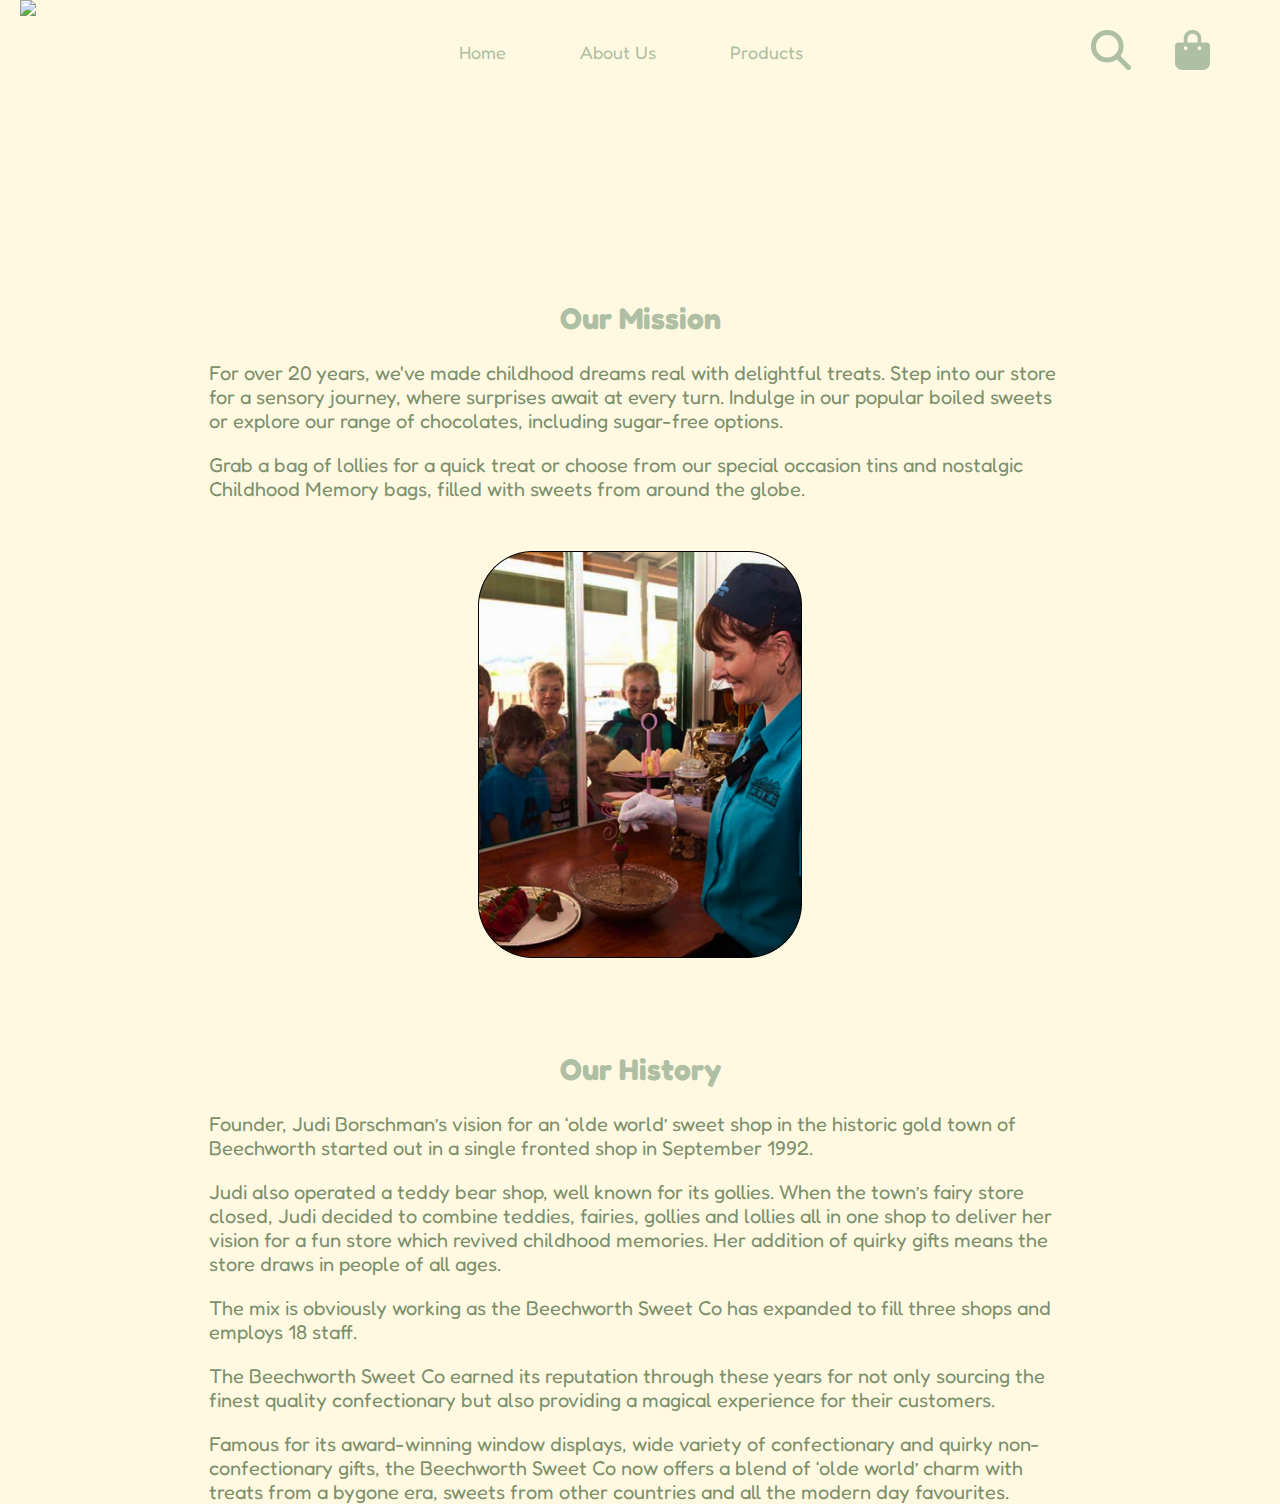
==== about.html @ ab753346 "added more content to about us page" ====
<!DOCTYPE html>
<html lang="en">

<head>
    <meta charset="UTF-8">
    <meta http-equiv="X-UA-Compatible" content="IE=edge">
    <meta name="viewport" content="width=device-width, initial-scale=1.0">
    <link rel="stylesheet" href="style.css">
    <link href='https://fonts.googleapis.com/css?family=Adamina' rel='stylesheet'>
    <link href='https://fonts.googleapis.com/css?family=Fredoka' rel='stylesheet'>
    <link href='https://fonts.googleapis.com/css?family=Fredoka One' rel='stylesheet'>
    <title>AboutUs</title>
</head>

<body style="background-color:rgb(255, 249, 226);">
    <div class="container">
        <img id="red-candy-0" class="red-candy-back" src="assets/images/red_candy_bar.png">
        <img id="red-candy-2" class="red-candy-back" src="assets/images/red_candy_bar.png">

        <header>
            <div class="nav-item nav-left">
                <img src="assets/images/beechworth_logo.png">
            </div>
            <div class="nav-item nav-middle">
                <ul>
                    <li><a href="index.html"><div class="nav-box">Home</div></a></li>
                    <li><a href="about.html"><div class="nav-box">About Us</div></a></li>
                    <li>
                        <a href="categories.html"><div class="nav-box" id="products-btn">Products</div></a>
                        <div class="product-drop-down">
                            <table>
                                <tr><th>All Your Favourites</th></tr>
                                <tr><td>Gummies and Jellies</td></tr>
                                <tr><td>Chocolate</td></tr>
                                <tr><td>Fudge</td></tr>
                                <tr><td>Nougat</td></tr>
                                <tr><td>Boiled Sweets</td></tr>
                                <tr><td>Lollipops</td></tr>
                                <tr><td>Truffles</td></tr>
                                <tr><td>Lolly Jars</td></tr>
                                <tr><td>Novelty and Giftware</td></tr>
                            </table>
                        </div>
                    </li>
                </ul>
            </div>
            <div class="nav-item nav-right">
                <img src="assets/icons/magnifying-glass-green.png"/>
                <img src="assets/icons/bag-shopping-green.png"/>
            </div>
        </header>

        <div class="flex-container">
            <div class="textbox-1">
                <h2>Our Mission</h2>
                <p>For over 20 years, we've made childhood dreams real with delightful treats. Step into our store for a sensory journey, where surprises await at every turn. Indulge in our popular boiled sweets or explore our range of chocolates, including sugar-free options.</p>
                <p>Grab a bag of lollies for a quick treat or choose from our special occasion tins and nostalgic Childhood Memory bags, filled with sweets from around the globe.</p></p>

                <div class="woman-making-sweets">
                    <img src="assets/images/woman-making-sweets.png" alt="woman-making-sweets">
                </div>

                <h2>Our History</h2>
                <p>Founder, Judi Borschman’s vision for an ‘olde world’ sweet shop in the historic gold town of Beechworth started out in a single fronted shop in September 1992.</p>
                <p>Judi also operated a teddy bear shop, well known for its gollies. When the town’s fairy store closed, Judi decided to combine teddies, fairies, gollies and lollies all in one shop to deliver her vision for a fun store which revived childhood memories. Her addition of quirky gifts means the store draws in people of all ages.</p>
                <p>The mix is obviously working as the Beechworth Sweet Co has expanded to fill three shops and employs 18 staff.</p>
                <p>The Beechworth Sweet Co earned its reputation through these years for not only sourcing the finest quality confectionary but also providing a magical experience for their customers.</p>
                <p>Famous for its award-winning window displays, wide variety of confectionary and quirky non-confectionary gifts, the Beechworth Sweet Co now offers a blend of ‘olde world’ charm with treats from a bygone era, sweets from other countries and all the modern day favourites.</p>
            </div>
        </div>
    </div>
</body>

</html>
---- style.css ----
body {
    margin: 0 0;
    overflow-x: hidden;
}

header {
    /* background-color: orange; */
    width: 100%;
    display: flex;
    flex-wrap: wrap;
    justify-content: space-between;
    align-items: center;
    flex-direction: row;
}

a {
    text-decoration: none;
}

.nav-item {
    height: 100px;
    margin: 0 20px;
    /* background-color: red; */
}

.nav-left > img {
    height: 100px;
}

.nav-middle {
    text-align: center;
    width: 50%;
    position: relative;
    margin-left: 135px;
}

.nav-middle > ul > li {
    display: inline-block;
    padding: 15px 2.5%;
    list-style: none;
}

.nav-box:hover {
    box-shadow: rgba(0, 0, 0, 0.4) 0px 2px 4px, rgba(0, 0, 0, 0.3) 0px 7px 13px -3px, rgba(0, 0, 0, 0.2) 0px -3px 0px inset;
    transition: ease-in-out 0.4s;
}

.nav-box {
    /* background-color: red; */
    font-size: 18px;
    font-family: 'Fredoka';
    background-color: #FFF9E2;
    color: #AFBFA3;
    padding: 10px 20px;
    vertical-align: middle;
    border-radius: 30px;
    transition: 0.4s;
}

.product-drop-down {
    background-color: #FFF9E2;
    font-size: 15px;
    border-radius: 15px 30px;
    margin-top: 5px;
    width: 180px;
    text-align: left;
    z-index: 1;
    font-family: 'Fredoka';
    padding: 15px 20px;
}

td, th {
    border-bottom: 0.5px solid black;
}

table {
    border-collapse: collapse;
    width: 100%;
}

.nav-right {
    text-align: right;
    margin-right: 50px;
}

.nav-right > img {
    height: 40px;
    margin: 30px 20px;
    /* color: red; */
}

.container > .box-1 {
    text-align: center;
    margin-top: 40px;
    margin-left: 40%;
    margin-right: 40%;
    color: #FFF9E2;
    font-family: 'Adamina', serif;
}

.container > .box-1 > input {
    width: 200px;
    margin-top: 15px;
    height: 40px;
}

.btn {
    background-color: #FFF9E2;
    color: #AFBFA3;
    border: none;
    border-radius: 7px;
    font-size: 16px;
    transition: 0.5s;
    z-index: 1;
}

.btn:hover {
    background-color: #39823D;
    color: #FFF9E2
}

.container > .box-1 > img {
    display: block;
    margin-left: auto;
    margin-right: auto;
    width: 100%;
    height: 100%;
    border-radius: 60px 60px 0px 0px;
}

.container > .box-1 > h3 {
    margin-top: 60px;
}

.container {
    padding-bottom: 50px;
    float: left;
    width: 100%;
}

.content {
    overflow: hidden;
}

.back-green {
    background-color: #AFBFA3;
}

.back-tan {
    background-color: #FFF9E2;
}

.box-1 > img {
    position: relative;
    z-index: 1;
}

/* RED CANDY BAR GRAPHICS */
.red-candy-back {
    position: absolute;
    z-index: 0;
}

#red-candy-0 {
    top: 400px;
    left: -350px;
    width: 50%;
    transform: rotate(6deg); 

}

#red-candy-1 {
    top: 100px;
    left: -280px;
    /* height: 90%;
    min-height: 30%;
    max-height: 90%;; */
    width: 52%;
    
}

#red-candy-2 {
    top: -20px;
    right: -290px;
    transform: scaleX(-1);
    /* height: 600px; */
    width: 52%;
}

#red-candy-3 {
    top: 600px;
    /* left: 50px; */
    left: 50px;
    /* height: 520px; */
    width: 45%;
    transform: rotate(-15deg);
}

#red-candy-4 {
    top: 600px;
    /* height: 700px; */
    width: 65%;
    right: -300px;
    transform: rotate(30deg) scaleX(-1);
}

#red-candy-5 {
    top: 1570px;
    left: -400px;
    height: 550px;
    transform: rotate(17deg);
}

#red-candy-6 {
    top: 1200px;
    /* height: 700px; */
    width: 65%;
    right: -300px;
    transform: rotate(60deg);
}


h2 {
    text-align: center;
    margin-top: 100px;
    font-family: 'Fredoka One';
    color: #AFBFA3;
}

.product-slider {
    display: flex;
    flex-wrap: wrap;
    justify-content: space-between;
    align-items: center;
    flex-direction: row;
    margin: 40px 15rem;
    /* background-color: #39823D; */
}

.homepage-category, .homepage-product {
    /* background-color: red; */
    display: flex;
    flex-direction: column;
    gap: 1em;
    text-align: center;
    margin-left: auto;
    margin-right: auto;
    width: 20%;
    position: relative;
    transition: transform 0.5s;
    z-index: 1;
}

.homepage-category > a > img {
    width: 100%;
}

.homepage-category:hover, .homepage-product:hover {
    transform: translateY(-5px);
}

.homepage-category > img, .homepage-product > img, .homepage-category > a > img {
    border-radius: 40px;
}

.homepage-category > p, .homepage-category > a > p {
    background-color: #AFBFA3;
    color: white;
    font-size: 20px;
    display: flex;
    position: absolute;
    bottom: -20px;
}

.homepage-product > p {
    color: black;
    margin-top: 0;
    margin-bottom: 0;
}

.column > p, .column > a > p{
    font-family: 'Fredoka';
    justify-content: center;
    align-items: center;
    border-radius: 0 0 40px 40px;
    width: 100%;
    height: 60px;
}

.overlay {
    background-color: black;
    opacity: 20%;
    height: 100%;
    width: 100%;
    border-radius: 40px;

    transition: 0.5s;
  
    display: flex;
    position: absolute;
    justify-content: center;
    align-items: center;
}

.homepage-category:hover .overlay {
    opacity: 0;
    transition: all 0.5s ease;
}

.search-section {
    width: 100%;
    position: absolute;
    top: 120px;
    /* background-color: green; */
    z-index: 3;
}

.search-bar {
    background-color: white;
    border-radius: 10px;
    width: 60%;
    text-align: center;
    margin-left: auto;
    margin-right: auto;
}

.search-section > .search-bar > input {
    width: 89%;
    font-size: 30px;
    padding: 7px 7px;
    margin-left: auto;
    margin-right: auto;
    border: none;
    font-family: Arial, Helvetica, sans-serif;
}

.search-section > .search-bar > input:focus {
    outline: none;
}

.search-section > .search-bar > img {
    position: relative;
    height: 25px;
    top: 2px;
}

#center{
    text-align: center;
}

.flexcontainter{
    display:flex;
    justify-content: center;
    align-items: center;
    height: 100vh;
    padding:20px;
    position: relative;
    z-index: 2;

}
.textbox-1 {
    color:rgb(124, 144, 108);
    font-family: 'Fredoka';
   /*padding: 20px;
    max-width: 600px;
    width:100%;
    text-align: center;
    */
    font-size: 20px;
    max-width: 863px;
    max-height: 415px;
    margin: 0 auto; 
}
/*
.textbox-1 p {
    font-size: 1rem;
    line-height: 1.5;
    color: #333;
}


@media (max-width: 768px) {
    .textbox {
        padding: 15px;
    }

    .textbox p {
        font-size: 0.9rem;
    }
}
*/
.woman-making-sweets {
    height: 300px;
    display: block;
    margin: 50px auto;
    text-align: center;
    
    /*overflow: hidden; */
}

.textbox-1 > h2 {
    margin-top: 200px;
}

/* TEMPORARY UNTIL JS IS IMPLEMENTED */
.product-drop-down, .search-section, .product-container {
    display: none;
}


/* ============================== */
.product-container {
    background-color: #DAE6D2;
    font-size: 20px;;
    position: absolute;
    top: 66%;
    left: 50%;
    transform: translate(-50%, -50%);
    z-index: 2;
    width: 20%;
    border-radius: 40px;
    text-align: center;
    height: 60%;
    padding: 0 30px;
    font-family: 'Fredoka';
}

.product-container > img {
    position: relative;
    top: -200px;
    width: 80%;
    border-radius: 40px;
}

.product-content > p {
    font-size: 15px;
}

.product-content {
    position: relative;
    top: -180px;
}

.product-container > a {
    position: relative;
    top: -165px;
}


.add-to-cart-btn {
    background-color: #98AB8B;
    color: #FFFDF6;
    padding: 10px 27%;
    text-align: center;
    font-size: 15px;
    transition: all 1s;
}

.add-to-cart-btn:hover {
    background-color: #39823D;
}

.product-information {
    font-size: 8px;
}

span {
    margin: 0 10px;
}

.rating {
    font-weight:bolder;
}

.order-count {
    font-weight: lighter;
    color: #9F9F9F;
}

.delimiter {
    color: #BEBEBE;
    margin: 0 20px;
}

h4 {
    margin: 10px 0;
}

hr {
    color: #BEBEBE;
}

.category-nav-bar {
    font-family: 'Fredoka';
    display: flex;
    flex-wrap: wrap;
    justify-content: space-between;
    align-items: center;
    flex-direction: row;
    margin: 0 15rem;
    margin-left: 14.1em;
}

.category-nav-bar > ul > li {
    border: #AFBFA3 2px solid;
    color: #AFBFA3;
    display: inline-block;
    margin: 0 0.5px;
    padding: 7px 22.5px;
    border-radius: 10px;
    transition: all 0.5s;
}

#selected-category, .category-nav-bar > ul > li:hover {
    background-color: #AFBFA3;
    color: #FFFFFF;
}
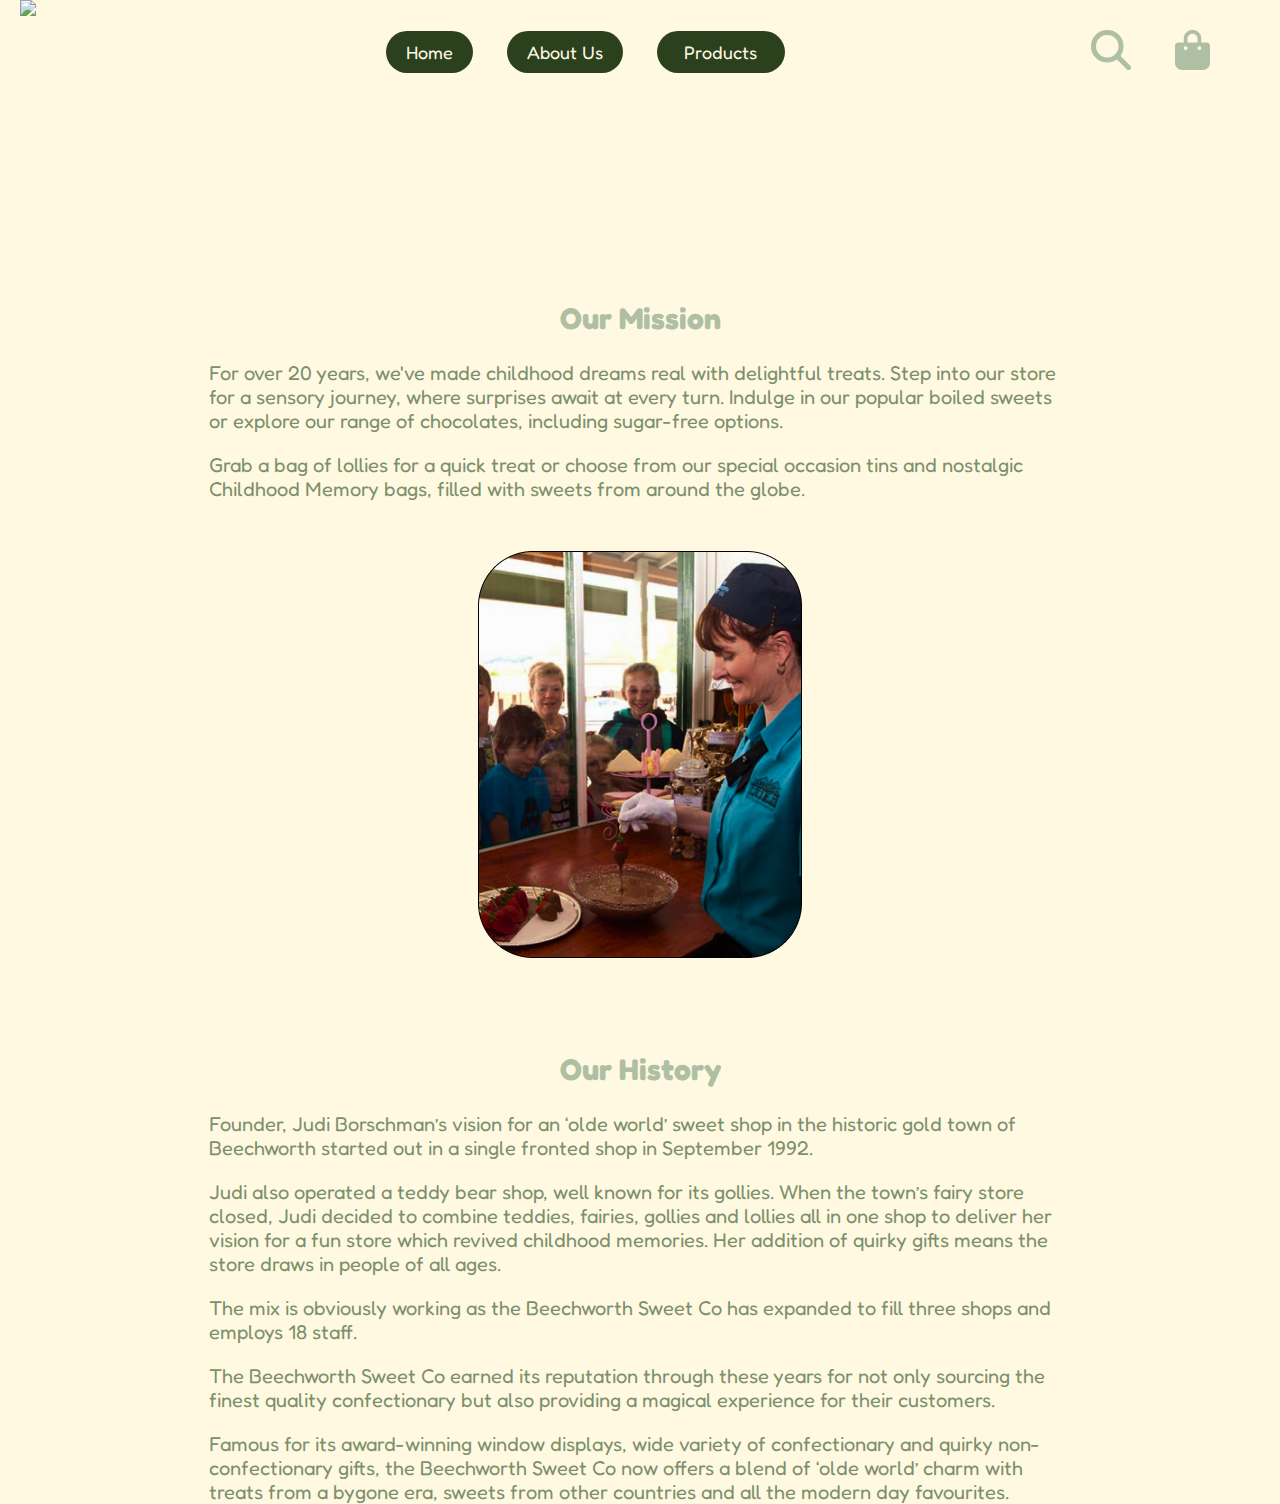
==== commit 5209d72d: "fixed minor issues of navbar styling between pages, created better contrast in buttons" ====
--- a/about.html
+++ b/about.html
@@ -9,46 +9,48 @@
     <link href='https://fonts.googleapis.com/css?family=Adamina' rel='stylesheet'>
     <link href='https://fonts.googleapis.com/css?family=Fredoka' rel='stylesheet'>
     <link href='https://fonts.googleapis.com/css?family=Fredoka One' rel='stylesheet'>
+    <script src="script.js"></script>
     <title>AboutUs</title>
 </head>
 
 <body style="background-color:rgb(255, 249, 226);">
+    <header>
+        <div class="nav-item" id="nav-left">
+            <img src="assets/images/beechworth_logo.png">
+        </div>
+        <div class="nav-item" id="nav-middle">
+            <ul>
+                <li><a href="index.html"><div class="nav-box nav-green">Home</div></a></li>
+                <li><a href="about.html"><div class="nav-box nav-green">About Us</div></a></li>
+                <li>
+                    <a href="categories.html"><div class="nav-box nav-green" id="products-btn" onmouseover="showProductDropdown()">Products</div></a>
+                    <div id="product-drop-down">
+                        <table>
+                            <tr><th>All Your Favourites</th></tr>
+                            <tr><td>Gummies and Jellies</td></tr>
+                            <tr><td>Chocolate</td></tr>
+                            <tr><td>Fudge</td></tr>
+                            <tr><td>Nougat</td></tr>
+                            <tr><td>Boiled Sweets</td></tr>
+                            <tr><td>Lollipops</td></tr>
+                            <tr><td>Truffles</td></tr>
+                            <tr><td>Lolly Jars</td></tr>
+                            <tr><td>Novelty and Giftware</td></tr>
+                        </table>
+                    </div>
+                </li>
+            </ul>
+        </div>
+        <div class="nav-item" id="nav-right">
+            <img src="assets/icons/magnifying-glass-green.png" onclick="showSearch();"/>
+            <img src="assets/icons/bag-shopping-green.png"/>
+        </div>
+    </header>
+
     <div class="container">
         <img id="red-candy-0" class="red-candy-back" src="assets/images/red_candy_bar.png">
         <img id="red-candy-2" class="red-candy-back" src="assets/images/red_candy_bar.png">
 
-        <header>
-            <div class="nav-item nav-left">
-                <img src="assets/images/beechworth_logo.png">
-            </div>
-            <div class="nav-item nav-middle">
-                <ul>
-                    <li><a href="index.html"><div class="nav-box">Home</div></a></li>
-                    <li><a href="about.html"><div class="nav-box">About Us</div></a></li>
-                    <li>
-                        <a href="categories.html"><div class="nav-box" id="products-btn">Products</div></a>
-                        <div class="product-drop-down">
-                            <table>
-                                <tr><th>All Your Favourites</th></tr>
-                                <tr><td>Gummies and Jellies</td></tr>
-                                <tr><td>Chocolate</td></tr>
-                                <tr><td>Fudge</td></tr>
-                                <tr><td>Nougat</td></tr>
-                                <tr><td>Boiled Sweets</td></tr>
-                                <tr><td>Lollipops</td></tr>
-                                <tr><td>Truffles</td></tr>
-                                <tr><td>Lolly Jars</td></tr>
-                                <tr><td>Novelty and Giftware</td></tr>
-                            </table>
-                        </div>
-                    </li>
-                </ul>
-            </div>
-            <div class="nav-item nav-right">
-                <img src="assets/icons/magnifying-glass-green.png"/>
-                <img src="assets/icons/bag-shopping-green.png"/>
-            </div>
-        </header>
 
         <div class="flex-container">
             <div class="textbox-1">
--- a/style.css
+++ b/style.css
@@ -1,6 +1,8 @@
 body {
     margin: 0 0;
     overflow-x: hidden;
+    background-color: #FFF9E2;
+
 }
 
 header {
@@ -11,6 +13,8 @@
     justify-content: space-between;
     align-items: center;
     flex-direction: row;
+    position: relative;
+    z-index: 10;
 }
 
 a {
@@ -23,41 +27,45 @@
     /* background-color: red; */
 }
 
-.nav-left > img {
+#nav-left > img {
     height: 100px;
 }
 
-.nav-middle {
+#nav-middle {
     text-align: center;
     width: 50%;
     position: relative;
     margin-left: 135px;
 }
 
-.nav-middle > ul > li {
+#nav-middle > ul > li {
     display: inline-block;
     padding: 15px 2.5%;
     list-style: none;
 }
 
-.nav-box:hover {
-    box-shadow: rgba(0, 0, 0, 0.4) 0px 2px 4px, rgba(0, 0, 0, 0.3) 0px 7px 13px -3px, rgba(0, 0, 0, 0.2) 0px -3px 0px inset;
-    transition: ease-in-out 0.4s;
+#products-btn {
+    width: 40%;
 }
 
 .nav-box {
     /* background-color: red; */
     font-size: 18px;
     font-family: 'Fredoka';
-    background-color: #FFF9E2;
-    color: #AFBFA3;
+    /* background-color: #FFF9E2;
+    color: #2B401D; */
     padding: 10px 20px;
     vertical-align: middle;
     border-radius: 30px;
     transition: 0.4s;
 }
 
-.product-drop-down {
+.nav-box:hover {
+    box-shadow: rgba(0, 0, 0, 0.4) 0px 2px 4px, rgba(0, 0, 0, 0.3) 0px 7px 13px -3px, rgba(0, 0, 0, 0.2) 0px -3px 0px inset;
+    transition: ease-in-out 0.4s;
+}
+
+#product-drop-down {
     background-color: #FFF9E2;
     font-size: 15px;
     border-radius: 15px 30px;
@@ -67,6 +75,7 @@
     z-index: 1;
     font-family: 'Fredoka';
     padding: 15px 20px;
+    opacity: 0;
 }
 
 td, th {
@@ -78,15 +87,25 @@
     width: 100%;
 }
 
-.nav-right {
+#nav-right {
     text-align: right;
     margin-right: 50px;
 }
 
-.nav-right > img {
+#nav-right > img {
     height: 40px;
     margin: 30px 20px;
     /* color: red; */
+}
+
+.nav-green {
+    color: #FFF9E2;
+    background-color: #2B401D;
+}
+
+.nav-tan {
+    background-color: #FFF9E2;
+    color: #2B401D;
 }
 
 .container > .box-1 {
@@ -99,23 +118,26 @@
 }
 
 .container > .box-1 > input {
-    width: 200px;
     margin-top: 15px;
-    height: 40px;
+    height: 20%;
+    width: 80%;
 }
 
 .btn {
     background-color: #FFF9E2;
-    color: #AFBFA3;
+    color: #2B401D;
     border: none;
     border-radius: 7px;
-    font-size: 16px;
+    padding: 15px 20px;
+    font-size: 1em;
+    font-weight: 500;
     transition: 0.5s;
     z-index: 1;
+    font-family: 'Inter';
 }
 
 .btn:hover {
-    background-color: #39823D;
+    background-color: #2B401D;
     color: #FFF9E2
 }
 
@@ -261,6 +283,7 @@
 
 .homepage-category > img, .homepage-product > img, .homepage-category > a > img {
     border-radius: 40px;
+    height: 100%;
 }
 
 .homepage-category > p, .homepage-category > a > p {
@@ -307,15 +330,16 @@
     transition: all 0.5s ease;
 }
 
-.search-section {
+#search-section {
     width: 100%;
     position: absolute;
     top: 120px;
     /* background-color: green; */
     z-index: 3;
-}
-
-.search-bar {
+    opacity: 0;
+}
+
+#search-bar {
     background-color: white;
     border-radius: 10px;
     width: 60%;
@@ -324,7 +348,7 @@
     margin-right: auto;
 }
 
-.search-section > .search-bar > input {
+#search-section > #search-bar > input {
     width: 89%;
     font-size: 30px;
     padding: 7px 7px;
@@ -334,11 +358,11 @@
     font-family: Arial, Helvetica, sans-serif;
 }
 
-.search-section > .search-bar > input:focus {
+#search-section > #search-bar > input:focus {
     outline: none;
 }
 
-.search-section > .search-bar > img {
+#search-section > #search-bar > img {
     position: relative;
     height: 25px;
     top: 2px;
@@ -402,13 +426,8 @@
     margin-top: 200px;
 }
 
-/* TEMPORARY UNTIL JS IS IMPLEMENTED */
-.product-drop-down, .search-section, .product-container {
-    display: none;
-}
-
-
-/* ============================== */
+
+/*============================== */
 .product-container {
     background-color: #DAE6D2;
     font-size: 20px;;
@@ -420,7 +439,7 @@
     width: 20%;
     border-radius: 40px;
     text-align: center;
-    height: 60%;
+    height: 70%;
     padding: 0 30px;
     font-family: 'Fredoka';
 }
@@ -430,6 +449,11 @@
     top: -200px;
     width: 80%;
     border-radius: 40px;
+}
+
+.product-content > span > img {
+    height: 15px;
+    margin-right: 5px;
 }
 
 .product-content > p {
@@ -454,6 +478,11 @@
     text-align: center;
     font-size: 15px;
     transition: all 1s;
+}
+
+.add-to-cart-btn > img {
+    height: 10px;
+    margin-right: 10px;
 }
 
 .add-to-cart-btn:hover {
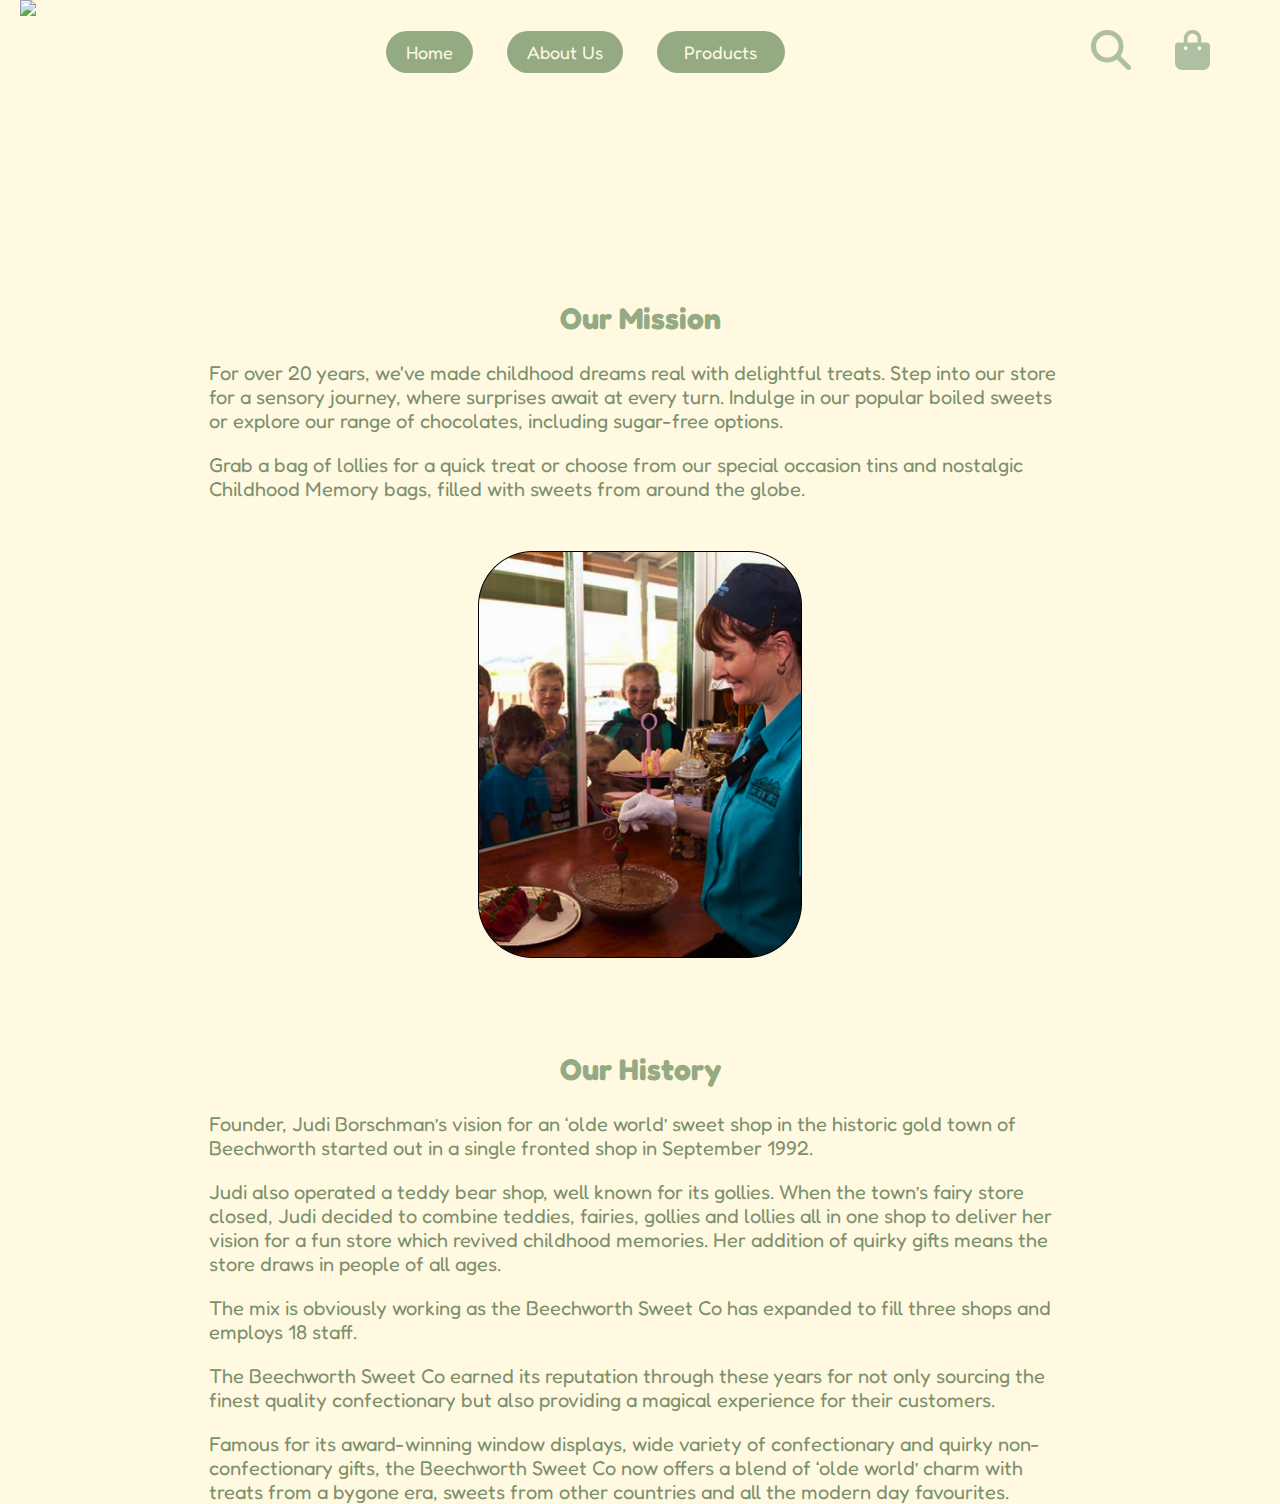
==== commit 8876d550: "changed navbar styling" ====
--- a/about.html
+++ b/about.html
@@ -24,25 +24,25 @@
                 <li><a href="about.html"><div class="nav-box nav-green">About Us</div></a></li>
                 <li>
                     <a href="categories.html"><div class="nav-box nav-green" id="products-btn" onmouseover="showProductDropdown()">Products</div></a>
-                    <div id="product-drop-down">
+                    <div id="product-drop-down" class="nav-green" onmouseleave="hideProductDropdown()">
                         <table>
-                            <tr><th>All Your Favourites</th></tr>
-                            <tr><td>Gummies and Jellies</td></tr>
-                            <tr><td>Chocolate</td></tr>
-                            <tr><td>Fudge</td></tr>
-                            <tr><td>Nougat</td></tr>
-                            <tr><td>Boiled Sweets</td></tr>
-                            <tr><td>Lollipops</td></tr>
-                            <tr><td>Truffles</td></tr>
-                            <tr><td>Lolly Jars</td></tr>
-                            <tr><td>Novelty and Giftware</td></tr>
+                            <tr><td onclick="location.href='products.html'">All Your Favourites</td></tr>
+                                <tr><td onclick="location.href=''">Gummies and Jellies</td></tr>
+                                <tr><td onclick="location.href=''">Chocolate</td></tr>
+                                <tr><td onclick="location.href=''">Fudge</td></tr>
+                                <tr><td onclick="location.href=''">Nougat</td></tr>
+                                <tr><td onclick="location.href=''">Boiled Sweets</td></tr>
+                                <tr><td onclick="location.href=''">Lollipops</td></tr>
+                                <tr><td onclick="location.href=''">Truffles</td></tr>
+                                <tr><td onclick="location.href=''">Lolly Jars</td></tr>
+                                <tr><td onclick="location.href=''">Novelty and Giftware</td></tr>
                         </table>
                     </div>
                 </li>
             </ul>
         </div>
         <div class="nav-item" id="nav-right">
-            <img src="assets/icons/magnifying-glass-green.png" onclick="showSearch();"/>
+            <img src="assets/icons/magnifying-glass-green.png" onclick="showSearch()"/>
             <img src="assets/icons/bag-shopping-green.png"/>
         </div>
     </header>
--- a/style.css
+++ b/style.css
@@ -1,7 +1,14 @@
+:root {
+    /* --pastel-green: #AFBFA3; */
+    --pastel-green: #94AA83;
+    --dark-green: #2B401D;
+    --tan: #FFF9E2;
+}
+
 body {
     margin: 0 0;
     overflow-x: hidden;
-    background-color: #FFF9E2;
+    background-color: var(--tan); 
 
 }
 
@@ -66,7 +73,7 @@
 }
 
 #product-drop-down {
-    background-color: #FFF9E2;
+    /* background-color: var(--tan); */
     font-size: 15px;
     border-radius: 15px 30px;
     margin-top: 5px;
@@ -74,12 +81,15 @@
     text-align: left;
     z-index: 1;
     font-family: 'Fredoka';
-    padding: 15px 20px;
+    padding: 1.2rem 20px;
     opacity: 0;
-}
-
-td, th {
-    border-bottom: 0.5px solid black;
+    transition: all 1s;
+}
+
+td {
+    padding-left: 0.2rem;
+    padding-top: 0.2rem;
+    padding-bottom: 0.2rem;
 }
 
 table {
@@ -99,13 +109,41 @@
 }
 
 .nav-green {
-    color: #FFF9E2;
-    background-color: #2B401D;
+    color: var(--tan);
+    background-color: var(--pastel-green);
+}
+
+.nav-green:hover {
+    background-color: var(--dark-green);
+}
+
+.nav-green td:hover {
+    background-color: var(--tan);
+    color: var(--dark-green);
+}
+
+.nav-green td {
+    border-bottom: 2px solid var(--tan);
+}
+
+.nav-tan td:hover {
+    /* background-color: var(--pastel-green);
+    color: white; */
+    background-color: var(--tan);
+    color: var(--dark-green);
+}
+
+.nav-tan td {
+    border-bottom: 2px solid var(--dark-green);
 }
 
 .nav-tan {
-    background-color: #FFF9E2;
-    color: #2B401D;
+    background-color: var(--tan);
+    color: var(--dark-green);
+}
+.nav-tan:hover {
+    background-color: var(--dark-green);
+    color: var(--tan);
 }
 
 .container > .box-1 {
@@ -113,7 +151,7 @@
     margin-top: 40px;
     margin-left: 40%;
     margin-right: 40%;
-    color: #FFF9E2;
+    color: var(--tan);
     font-family: 'Adamina', serif;
 }
 
@@ -124,8 +162,8 @@
 }
 
 .btn {
-    background-color: #FFF9E2;
-    color: #2B401D;
+    background-color: var(--tan);
+    color: var(--dark-green);
     border: none;
     border-radius: 7px;
     padding: 15px 20px;
@@ -137,8 +175,8 @@
 }
 
 .btn:hover {
-    background-color: #2B401D;
-    color: #FFF9E2
+    background-color: var(--dark-green);
+    color: var(--tan);
 }
 
 .container > .box-1 > img {
@@ -165,11 +203,11 @@
 }
 
 .back-green {
-    background-color: #AFBFA3;
+    background-color: var(--pastel-green);
 }
 
 .back-tan {
-    background-color: #FFF9E2;
+    background-color: var(--tan);
 }
 
 .box-1 > img {
@@ -246,7 +284,7 @@
     text-align: center;
     margin-top: 100px;
     font-family: 'Fredoka One';
-    color: #AFBFA3;
+    color: var(--pastel-green);
 }
 
 .product-slider {
@@ -282,40 +320,38 @@
 }
 
 .homepage-category > img, .homepage-product > img, .homepage-category > a > img {
-    border-radius: 40px;
+    border-radius: 1.7rem;
     height: 100%;
 }
 
 .homepage-category > p, .homepage-category > a > p {
-    background-color: #AFBFA3;
+    background-color: var(--pastel-green);
     color: white;
-    font-size: 20px;
-    display: flex;
+    font-size: 1.05rem;
+    bottom: 0;
     position: absolute;
-    bottom: -20px;
 }
 
 .homepage-product > p {
-    color: black;
     margin-top: 0;
     margin-bottom: 0;
 }
 
 .column > p, .column > a > p{
     font-family: 'Fredoka';
-    justify-content: center;
-    align-items: center;
-    border-radius: 0 0 40px 40px;
-    width: 100%;
-    height: 60px;
+    border-radius: 0 0 1.7rem 1.7rem;
+    width: 100%;
+    /* height: 3.3rem; */
+    padding: 1rem 0;
+    margin-bottom: 0;
 }
 
 .overlay {
     background-color: black;
-    opacity: 20%;
+    opacity: 30%;
     height: 100%;
     width: 100%;
-    border-radius: 40px;
+    border-radius: 1.7rem;
 
     transition: 0.5s;
   
@@ -429,55 +465,60 @@
 
 /*============================== */
 .product-container {
+    position: fixed;
+    /* top: 9rem; */
+    top: 57%;
+    left: 50%;
+    transform: translate(-50%, -50%);
+    z-index: 10;
+    text-align: center;
+    opacity: 0;
+    transition: all 1s;
+}
+
+.product-content {
     background-color: #DAE6D2;
     font-size: 20px;;
+    width: 18rem;
+    border-radius: 3rem;
+    text-align: center;
+    font-family: 'Fredoka';
+    padding-top: 4.5rem;
+    padding-bottom: 3rem;
+    padding-left: 2.5rem;
+    padding-right: 2.5rem;
+    position: relative;
+    top: 2rem;
+}
+
+.product-container > img {
     position: absolute;
-    top: 66%;
+    z-index: 11;
+    top: -8rem;
     left: 50%;
-    transform: translate(-50%, -50%);
-    z-index: 2;
-    width: 20%;
-    border-radius: 40px;
-    text-align: center;
-    height: 70%;
-    padding: 0 30px;
-    font-family: 'Fredoka';
-}
-
-.product-container > img {
-    position: relative;
-    top: -200px;
-    width: 80%;
-    border-radius: 40px;
+    transform: translateX(-50%);
+    width: 13rem;
+    border-radius: 3rem;
 }
 
 .product-content > span > img {
-    height: 15px;
-    margin-right: 5px;
+    height: 1rem;
+    margin-right: 0.3rem;
 }
 
 .product-content > p {
-    font-size: 15px;
-}
-
-.product-content {
-    position: relative;
-    top: -180px;
-}
-
-.product-container > a {
-    position: relative;
-    top: -165px;
-}
-
+    font-size: 1rem;
+}
 
 .add-to-cart-btn {
+    font-family: 'Fredoka';
     background-color: #98AB8B;
     color: #FFFDF6;
     padding: 10px 27%;
     text-align: center;
     font-size: 15px;
     transition: all 1s;
+    position: relative;
 }
 
 .add-to-cart-btn > img {
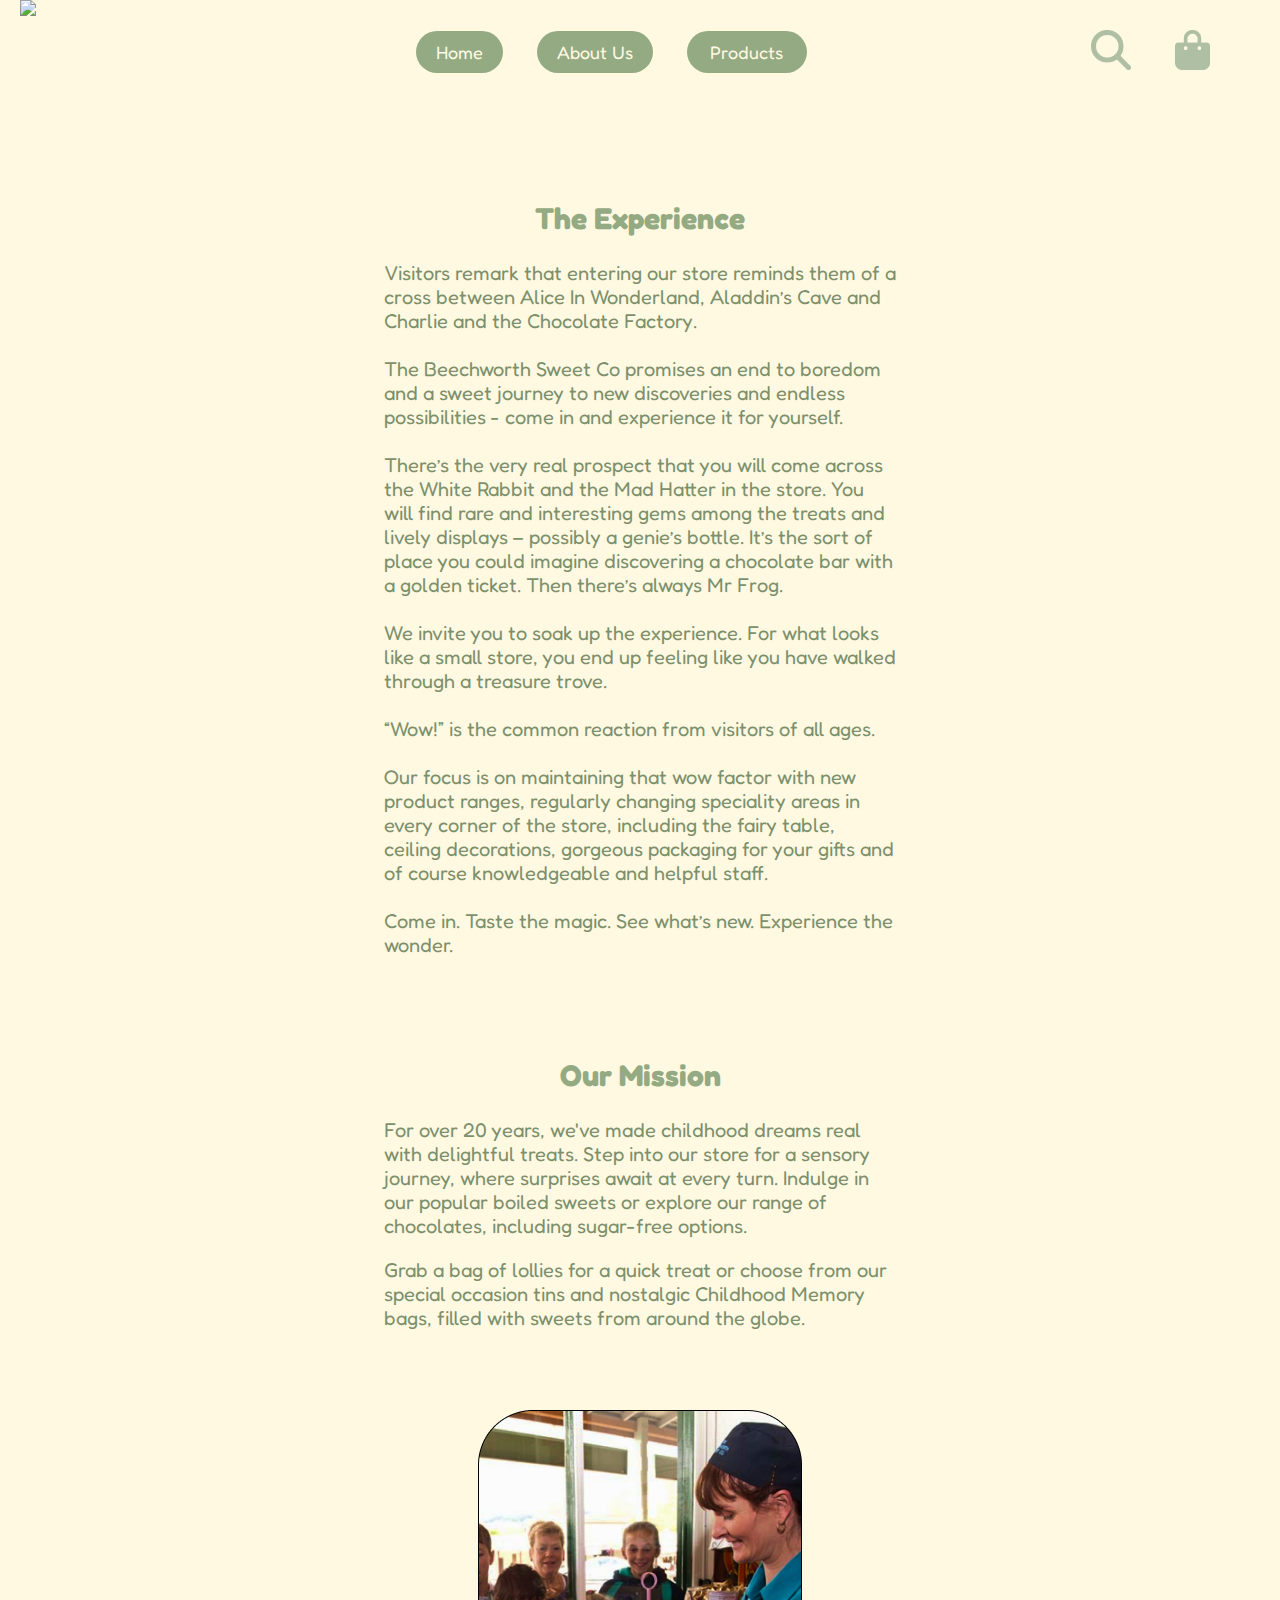
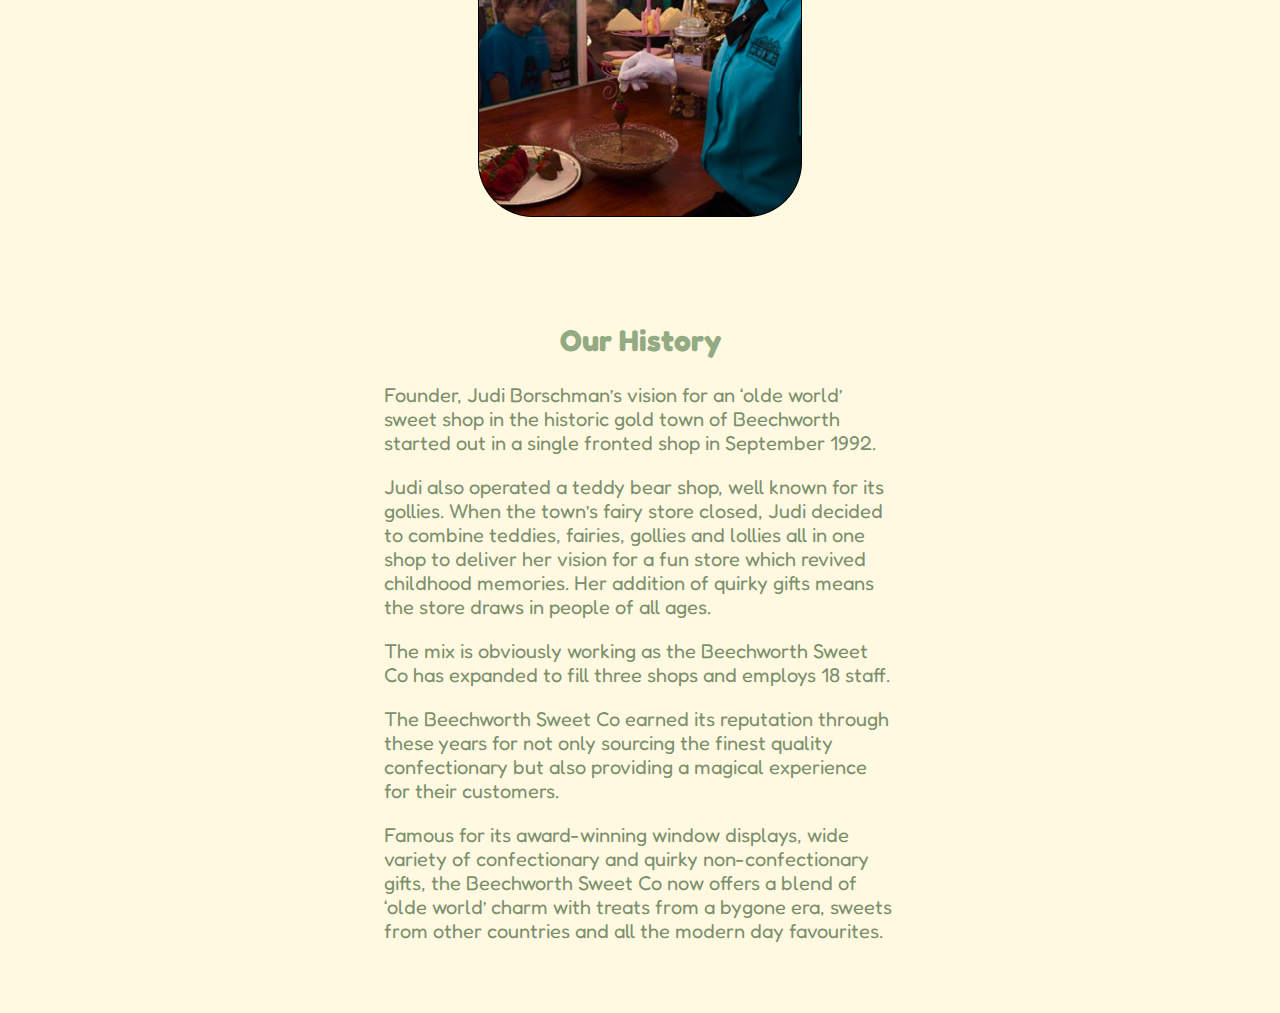
==== commit 24d2421b: "implemented small style changes" ====
--- a/about.html
+++ b/about.html
@@ -14,61 +14,123 @@
 </head>
 
 <body style="background-color:rgb(255, 249, 226);">
-    <header>
-        <div class="nav-item" id="nav-left">
-            <img src="assets/images/beechworth_logo.png">
+    <div id="cart-container">
+        <h4>Cart</h4>
+        <div id="cart-contents">
+            <div class="cart-item" id="empty-cart">
+                <p>Your cart is currently empty!</p>
+            </div>
         </div>
-        <div class="nav-item" id="nav-middle">
-            <ul>
-                <li><a href="index.html"><div class="nav-box nav-green">Home</div></a></li>
-                <li><a href="about.html"><div class="nav-box nav-green">About Us</div></a></li>
-                <li>
-                    <a href="categories.html"><div class="nav-box nav-green" id="products-btn" onmouseover="showProductDropdown()">Products</div></a>
-                    <div id="product-drop-down" class="nav-green" onmouseleave="hideProductDropdown()">
-                        <table>
-                            <tr><td onclick="location.href='products.html'">All Your Favourites</td></tr>
-                                <tr><td onclick="location.href=''">Gummies and Jellies</td></tr>
-                                <tr><td onclick="location.href=''">Chocolate</td></tr>
-                                <tr><td onclick="location.href=''">Fudge</td></tr>
-                                <tr><td onclick="location.href=''">Nougat</td></tr>
-                                <tr><td onclick="location.href=''">Boiled Sweets</td></tr>
-                                <tr><td onclick="location.href=''">Lollipops</td></tr>
-                                <tr><td onclick="location.href=''">Truffles</td></tr>
-                                <tr><td onclick="location.href=''">Lolly Jars</td></tr>
-                                <tr><td onclick="location.href=''">Novelty and Giftware</td></tr>
-                        </table>
-                    </div>
-                </li>
-            </ul>
+
+        <p id="cart-subtotal"><span id="subtotal-title">Subtotal</span><span id="subtotal">$$$</span></p>
+        <a class="cart-btn" href="">Checkout<img src="assets/icons/circle-arrow-right.svg"/></a>
+    </div>
+
+    <div id="search-section">
+        <div id="search-bar">
+            <img id="search-icon" src="assets/icons/magnifying-glass.svg"/>
+            <input id="search-input" type="text"/>
+            <img id="search-close" src="assets/icons/circle-xmark.svg" onclick="unblurBackground()"/>
         </div>
-        <div class="nav-item" id="nav-right">
-            <img src="assets/icons/magnifying-glass-green.png" onclick="showSearch()"/>
-            <img src="assets/icons/bag-shopping-green.png"/>
+    </div>
+
+    <div class="product-background">
+        <div class="product-container" id="product">
+            <img id="product-image" src=""/>
+            <div class="product-content">
+                <span class="rating">
+                   <img src="assets/icons/star.svg"/><span id="product-rating"></span>
+                </span>
+                
+                <span id="product-orders" class="order-count"></span>
+
+                <h4 id="product-name"></h4>
+
+                <p>
+                    <span id="product-price"></span>
+                    <span class="delimiter">|</span>
+                    <span id="product-weight"></span>
+                </p>
+                
+                <p id="product-description"></p>
+                <hr>
+                <p id="product-ingredients" class="product-information"></p>
+                <p id="product-allergens" class="product-information"></p>
+                <br>
+                <a class="add-to-cart-btn" onclick="addToCart()"><img src="assets/icons/plus-offwhite.png"/>Add To Cart</a>
+            </div>
         </div>
-    </header>
+    </div>
+
+    <div id="blur-overlay" onclick="unblurBackground()"></div>
 
     <div class="container">
         <img id="red-candy-0" class="red-candy-back" src="assets/images/red_candy_bar.png">
         <img id="red-candy-2" class="red-candy-back" src="assets/images/red_candy_bar.png">
 
+        <header>
+            <div class="nav-item" id="nav-left">
+                <img src="assets/images/beechworth_logo.png" onclick="location.href='index.html'">
+            </div>
+            <div class="nav-item" id="nav-middle">
+                <ul>
+                    <li><a href="index.html"><div class="nav-box nav-green">Home</div></a></li>
+                    <li><a href="about.html"><div class="nav-box nav-green">About Us</div></a></li>
+                    <li class="products-nav-container">
+                        <a href="categories.html"><div class="nav-box nav-green" id="products-btn" onmouseover="showProductDropdown('green')">Products</div></a>
+                        <div id="product-drop-down" class="nav-green" onmouseleave="hideProductDropdown('green')">
+                            <table>
+                                <tr><td onclick="location.href='products.html'">All Your Favourites</td></tr>
+                                <tr><td onclick="location.href='products.html'">Gummies and Jellies</td></tr>
+                                <tr><td onclick="location.href='products.html'">Chocolate</td></tr>
+                                <tr><td onclick="location.href='products.html'">Fudge</td></tr>
+                                <tr><td onclick="location.href='products.html'">Nougat</td></tr>
+                                <tr><td onclick="location.href='products.html'">Boiled Sweets</td></tr>
+                                <tr><td onclick="location.href='products.html'">Lollipops</td></tr>
+                                <tr><td onclick="location.href='products.html'">Truffles</td></tr>
+                                <tr><td onclick="location.href='products.html'">Lolly Jars</td></tr>
+                                <tr><td onclick="location.href='products.html'">Novelty and Giftware</td></tr>
+                            </table>
+                        </div>
+                    </li>
+                </ul>
+            </div>
+            <div class="nav-item" id="nav-right">
+                <img src="assets/icons/magnifying-glass-green.png" onclick="showSearch()"/>
+                <div id="cart-count">0</div>
+                <img src="assets/icons/bag-shopping-green.png" onclick="showCart()"/>
+            </div>
+        </header>
+        <div class="about-container">
+            <h2>The Experience</h2>
+            <p>Visitors remark that entering our store reminds them of a cross between Alice In Wonderland, Aladdin’s Cave and Charlie and the Chocolate Factory. <br><br>
 
-        <div class="flex-container">
-            <div class="textbox-1">
-                <h2>Our Mission</h2>
-                <p>For over 20 years, we've made childhood dreams real with delightful treats. Step into our store for a sensory journey, where surprises await at every turn. Indulge in our popular boiled sweets or explore our range of chocolates, including sugar-free options.</p>
-                <p>Grab a bag of lollies for a quick treat or choose from our special occasion tins and nostalgic Childhood Memory bags, filled with sweets from around the globe.</p></p>
+                The Beechworth Sweet Co promises an end to boredom and a sweet journey to new discoveries and endless possibilities - come in and experience it for yourself. <br><br>
+                
+                There’s the very real prospect that you will come across the White Rabbit and the Mad Hatter in the store. You will find rare and interesting gems among the treats and lively displays – possibly a genie’s bottle. It’s the sort of place you could imagine discovering a chocolate bar with a golden ticket. Then there’s always Mr Frog. <br><br>
+                
+                We invite you to soak up the experience. For what looks like a small store, you end up feeling like you have walked through a treasure trove. <br><br>
+                
+                “Wow!” is the common reaction from visitors of all ages. <br><br>
+                
+                Our focus is on maintaining that wow factor with new product ranges, regularly changing speciality areas in every corner of the store, including the fairy table, ceiling decorations, gorgeous packaging for your gifts and of course knowledgeable and helpful staff. <br><br>
+                
+                Come in. Taste the magic. See what’s new. Experience the wonder.</p>
 
-                <div class="woman-making-sweets">
-                    <img src="assets/images/woman-making-sweets.png" alt="woman-making-sweets">
-                </div>
+            <h2>Our Mission</h2>
+            <p>For over 20 years, we've made childhood dreams real with delightful treats. Step into our store for a sensory journey, where surprises await at every turn. Indulge in our popular boiled sweets or explore our range of chocolates, including sugar-free options.</p>
+            <p>Grab a bag of lollies for a quick treat or choose from our special occasion tins and nostalgic Childhood Memory bags, filled with sweets from around the globe.</p></p>
 
-                <h2>Our History</h2>
-                <p>Founder, Judi Borschman’s vision for an ‘olde world’ sweet shop in the historic gold town of Beechworth started out in a single fronted shop in September 1992.</p>
-                <p>Judi also operated a teddy bear shop, well known for its gollies. When the town’s fairy store closed, Judi decided to combine teddies, fairies, gollies and lollies all in one shop to deliver her vision for a fun store which revived childhood memories. Her addition of quirky gifts means the store draws in people of all ages.</p>
-                <p>The mix is obviously working as the Beechworth Sweet Co has expanded to fill three shops and employs 18 staff.</p>
-                <p>The Beechworth Sweet Co earned its reputation through these years for not only sourcing the finest quality confectionary but also providing a magical experience for their customers.</p>
-                <p>Famous for its award-winning window displays, wide variety of confectionary and quirky non-confectionary gifts, the Beechworth Sweet Co now offers a blend of ‘olde world’ charm with treats from a bygone era, sweets from other countries and all the modern day favourites.</p>
+            <div class="woman-making-sweets">
+                <img src="assets/images/woman-making-sweets.png" alt="woman-making-sweets">
             </div>
+
+            <h2>Our History</h2>
+            <p>Founder, Judi Borschman’s vision for an ‘olde world’ sweet shop in the historic gold town of Beechworth started out in a single fronted shop in September 1992.</p>
+            <p>Judi also operated a teddy bear shop, well known for its gollies. When the town’s fairy store closed, Judi decided to combine teddies, fairies, gollies and lollies all in one shop to deliver her vision for a fun store which revived childhood memories. Her addition of quirky gifts means the store draws in people of all ages.</p>
+            <p>The mix is obviously working as the Beechworth Sweet Co has expanded to fill three shops and employs 18 staff.</p>
+            <p>The Beechworth Sweet Co earned its reputation through these years for not only sourcing the finest quality confectionary but also providing a magical experience for their customers.</p>
+            <p>Famous for its award-winning window displays, wide variety of confectionary and quirky non-confectionary gifts, the Beechworth Sweet Co now offers a blend of ‘olde world’ charm with treats from a bygone era, sweets from other countries and all the modern day favourites.</p>
         </div>
     </div>
 </body>
--- a/style.css
+++ b/style.css
@@ -3,13 +3,13 @@
     --pastel-green: #94AA83;
     --dark-green: #2B401D;
     --tan: #FFF9E2;
+    --grey: #c2c2c2;
 }
 
 body {
     margin: 0 0;
-    overflow-x: hidden;
+    overflow-x: hidden; 
     background-color: var(--tan); 
-
 }
 
 header {
@@ -36,6 +36,7 @@
 
 #nav-left > img {
     height: 100px;
+    cursor: pointer;
 }
 
 #nav-middle {
@@ -52,11 +53,10 @@
 }
 
 #products-btn {
-    width: 40%;
+    width: 5rem;
 }
 
 .nav-box {
-    /* background-color: red; */
     font-size: 18px;
     font-family: 'Fredoka';
     /* background-color: #FFF9E2;
@@ -77,19 +77,26 @@
     font-size: 15px;
     border-radius: 15px 30px;
     margin-top: 5px;
-    width: 180px;
+    width: 10rem;
     text-align: left;
     z-index: 1;
     font-family: 'Fredoka';
     padding: 1.2rem 20px;
+    transition: all 0.5;
+    display: none;
     opacity: 0;
-    transition: all 1s;
+    transition: all 0.5;
+}
+
+.products-nav-container {
+    width: 10rem;
 }
 
 td {
     padding-left: 0.2rem;
     padding-top: 0.2rem;
     padding-bottom: 0.2rem;
+    cursor: pointer;
 }
 
 table {
@@ -105,16 +112,33 @@
 #nav-right > img {
     height: 40px;
     margin: 30px 20px;
+    cursor: pointer;
     /* color: red; */
 }
 
+/* Colour styling for navigation bar buttons */
 .nav-green {
+    background-color: var(--pastel-green);
     color: var(--tan);
-    background-color: var(--pastel-green);
 }
 
 .nav-green:hover {
     background-color: var(--dark-green);
+}
+
+.nav-tan {
+    background-color: var(--tan);
+    color: var(--dark-green);
+}
+
+.nav-tan:hover {
+    background-color: var(--dark-green);
+    color: var(--tan);
+}
+
+/* Colour styling for product drop-down menu */
+.nav-green td {
+    border-bottom: 2px solid var(--tan);
 }
 
 .nav-green td:hover {
@@ -122,28 +146,17 @@
     color: var(--dark-green);
 }
 
-.nav-green td {
-    border-bottom: 2px solid var(--tan);
+.nav-tan td {
+    border-bottom: 2px solid var(--pastel-green);
 }
 
 .nav-tan td:hover {
-    /* background-color: var(--pastel-green);
-    color: white; */
     background-color: var(--tan);
     color: var(--dark-green);
 }
 
-.nav-tan td {
-    border-bottom: 2px solid var(--dark-green);
-}
-
-.nav-tan {
-    background-color: var(--tan);
-    color: var(--dark-green);
-}
-.nav-tan:hover {
-    background-color: var(--dark-green);
-    color: var(--tan);
+.box-1 {
+    padding-top: 0.5rem;
 }
 
 .container > .box-1 {
@@ -166,17 +179,24 @@
     color: var(--dark-green);
     border: none;
     border-radius: 7px;
-    padding: 15px 20px;
+    width: 100%;
     font-size: 1em;
     font-weight: 500;
-    transition: 0.5s;
-    z-index: 1;
+    transition: 1s;
     font-family: 'Inter';
+    max-width: 14rem;
+    margin: 0.5rem 0;
+    padding: 0.8rem 0;
+    cursor: pointer;
 }
 
 .btn:hover {
     background-color: var(--dark-green);
     color: var(--tan);
+}
+
+.homepage-buttons {
+    text-align: center;
 }
 
 .container > .box-1 > img {
@@ -297,7 +317,7 @@
     /* background-color: #39823D; */
 }
 
-.homepage-category, .homepage-product {
+.homepage-category {
     /* background-color: red; */
     display: flex;
     flex-direction: column;
@@ -307,8 +327,23 @@
     margin-right: auto;
     width: 20%;
     position: relative;
-    transition: transform 0.5s;
+    transition: transform 1s;
     z-index: 1;
+    cursor: pointer;
+}
+
+.homepage-product {
+    /* background-color: red; */
+    display: flex;
+    flex-direction: column;
+    text-align: center;
+    margin-left: auto;
+    margin-right: auto;
+    width: 20%;
+    position: relative;
+    transition: transform 1s;
+    z-index: 1;
+    cursor: pointer;
 }
 
 .homepage-category > a > img {
@@ -332,9 +367,11 @@
     position: absolute;
 }
 
-.homepage-product > p {
+.homepage-product > p, .homepage-product > a > p {
+    font-size: 1.05rem;
+    position: relative;
+    bottom: 0.2rem;
     margin-top: 0;
-    margin-bottom: 0;
 }
 
 .column > p, .column > a > p{
@@ -353,7 +390,7 @@
     width: 100%;
     border-radius: 1.7rem;
 
-    transition: 0.5s;
+    transition: 1s;
   
     display: flex;
     position: absolute;
@@ -363,7 +400,7 @@
 
 .homepage-category:hover .overlay {
     opacity: 0;
-    transition: all 0.5s ease;
+    transition: all 1s ease;
 }
 
 #search-section {
@@ -371,8 +408,9 @@
     position: absolute;
     top: 120px;
     /* background-color: green; */
-    z-index: 3;
-    opacity: 0;
+    z-index: 15;
+    visibility: hidden;
+    transition: all 0.5;
 }
 
 #search-bar {
@@ -408,29 +446,15 @@
     text-align: center;
 }
 
-.flexcontainter{
-    display:flex;
-    justify-content: center;
-    align-items: center;
-    height: 100vh;
-    padding:20px;
-    position: relative;
-    z-index: 2;
-
-}
-.textbox-1 {
+.about-container {
     color:rgb(124, 144, 108);
     font-family: 'Fredoka';
-   /*padding: 20px;
-    max-width: 600px;
-    width:100%;
-    text-align: center;
-    */
     font-size: 20px;
-    max-width: 863px;
-    max-height: 415px;
-    margin: 0 auto; 
-}
+    margin: 0 auto;
+    position: relative;
+    width: 40%;
+}
+
 /*
 .textbox-1 p {
     font-size: 1rem;
@@ -450,12 +474,14 @@
 }
 */
 .woman-making-sweets {
-    height: 300px;
+    /* height: 300px;
     display: block;
     margin: 50px auto;
     text-align: center;
     
-    /*overflow: hidden; */
+    overflow: hidden; */
+    text-align: center;
+    margin-top: 5rem;
 }
 
 .textbox-1 > h2 {
@@ -470,11 +496,15 @@
     top: 57%;
     left: 50%;
     transform: translate(-50%, -50%);
-    z-index: 10;
     text-align: center;
     opacity: 0;
-    transition: all 1s;
-}
+    visibility: hidden;
+    /* display: none; */
+    transition: ease-in-out 1s;
+    pointer-events: none;
+    z-index: 15;
+}
+
 
 .product-content {
     background-color: #DAE6D2;
@@ -507,7 +537,7 @@
 }
 
 .product-content > p {
-    font-size: 1rem;
+    font-size: 0.8rem;
 }
 
 .add-to-cart-btn {
@@ -517,7 +547,7 @@
     padding: 10px 27%;
     text-align: center;
     font-size: 15px;
-    transition: all 1s;
+    transition: all 0.5;
     position: relative;
 }
 
@@ -562,26 +592,327 @@
 
 .category-nav-bar {
     font-family: 'Fredoka';
-    display: flex;
+}
+
+.category-nav-bar > ul {
+    width: 100%;
+    display: flex;
+    justify-content: center;
     flex-wrap: wrap;
-    justify-content: space-between;
-    align-items: center;
-    flex-direction: row;
-    margin: 0 15rem;
-    margin-left: 14.1em;
 }
 
 .category-nav-bar > ul > li {
     border: #AFBFA3 2px solid;
     color: #AFBFA3;
-    display: inline-block;
-    margin: 0 0.5px;
+    display: flex;
+    margin: 0 0.2rem;
     padding: 7px 22.5px;
     border-radius: 10px;
-    transition: all 0.5s;
+    transition: all 1s;
+    cursor: pointer;
 }
 
 #selected-category, .category-nav-bar > ul > li:hover {
     background-color: #AFBFA3;
     color: #FFFFFF;
+}
+
+#blur-overlay {
+    backdrop-filter: blur(5px);
+    height: 100%;
+    width: 100%;
+
+    /* display: flex; */
+    position: fixed;
+    justify-content: center;
+    align-items: center;
+    z-index: 12;
+
+    visibility: hidden;
+}
+
+/* Cart */
+#cart-container {
+    background-color: white;
+    position: fixed;
+    /* top: 9rem; */
+    top: 40%;
+    left: 50%;
+    transform: translate(-50%, -50%);
+    text-align: center;
+    transition: ease 0.5;
+    width: 33rem;
+    max-height: 40rem;
+    z-index: 15;
+    border-radius: 1.7rem;
+    box-shadow: 0 6px 6px hsl(0deg 0% 0% / 0.3);
+    padding-bottom: 2rem;
+    visibility: hidden;
+    opacity: 0;
+}
+
+#cart-container h4 {
+    padding: 1rem 1.5rem;
+    text-align: left;
+    font-size: 1.5rem;
+    font-family: 'Fredoka';
+}
+
+#cart-contents {
+    width: 90%;
+    margin: auto;
+    max-height: 18rem;
+    overflow-y: scroll;
+    overflow-x: hidden;
+}
+
+.cart-item, .empty-cart {
+    background-color: #FAF9F6;
+    width: 90%;
+    height: 6.5rem;
+    padding: 0.5rem 0.5rem;
+    box-shadow: 0 6px 6px hsl(0deg 0% 0% / 0.3);
+    margin-bottom: 0.5rem;
+    border-radius: 1rem;
+    display: flex;
+    margin: 1rem auto;
+}
+
+.cart-item-col-2 {
+    width: 100%;
+}
+
+.cart-item > .cart-item-col-1 > img {
+    height: 100%;
+    border-radius: 1rem;
+}
+
+.cart-item-col-2 h5 {
+    font-family: 'Fredoka';
+    font-size: 1.3rem;
+    margin-top: 1rem;
+}
+
+.cart-item-col-2 p {
+    font-family: 'Fredoka';
+    font-size: 1.3rem;
+}
+
+.cart-item-row {
+    width: 100%;
+    text-align: left;
+    padding-left: 0.8rem;
+}
+
+.cart-item-row-2 {
+    margin-top: -2rem;
+    display: flex;
+    justify-content: space-between;
+}
+
+
+.cart-item-row-col {
+    display: inline-flex;
+    align-items: center;
+    justify-content: space-between;
+    padding-right: 0.5rem;
+}
+
+.cart-btn {
+    font-family: 'Fredoka';
+    background-color: #E6E5E5;
+    color: black;
+    padding: 0.4rem 27%;
+    text-align: center;
+    font-size: 1rem;
+    transition: all 0.5;
+    position: relative;
+    pointer-events: none;
+}
+
+.cart-btn > img {
+    height: 10px;
+    margin-left: 0.5rem;
+}
+
+.cart-btn:hover {
+    background-color: gray;
+    color: white;
+}
+
+#cart-subtotal {
+    display: flex;
+    align-items: center;
+    justify-content: space-between;
+    padding: 1.2rem;
+    font-family: 'Fredoka';
+}
+
+/* Cart Quantity Alterations Section */
+.quantity {
+    border-radius: 1.7rem;
+    padding-right: 0.5rem;
+}
+
+.quantity table {
+    border-collapse: collapse;
+    text-align: center;
+    border-radius: 1.7rem;
+}
+
+.quantity table td {
+    border: 1px solid var(--grey);
+    height: 2rem;
+    width: 2rem;
+    text-align: center;
+    transition: ease 0.5;
+}
+
+.quantity-col-1:hover, .quantity-col-3:hover {
+    background-color: var(--grey);
+}
+
+.quantity-col-2, .quantity-col-3 {
+    padding-right: 0.2rem;
+}
+
+.quantity-col {
+    display: inline-flex;
+    justify-content: center;
+    align-items: center;
+    font-family: 'Fredoka';
+}
+
+.quantity-col img {
+    width: 1.2rem;
+    margin-right: 0.1rem;
+}
+
+.quantity table tr:last-of-type td:first-of-type {
+    border-bottom-left-radius: 1rem;
+    border-top-left-radius: 1rem;
+}
+.quantity table tr:last-of-type td:last-of-type {
+    border-bottom-right-radius: 1rem;
+    border-top-right-radius: 1rem;
+}
+
+#empty-cart {
+    font-family: 'Fredoka';
+    margin-bottom: 1rem;
+    display: flex;
+    justify-content: center;
+    align-items: center;
+}
+
+#cart-count {
+    position: absolute;
+    top: 2rem;
+    right: 3.8rem;
+    background-color: red;
+    color: white;
+    font-family: 'Fredoka';
+    font-size: 0.8rem;
+    height: 1.2rem;
+    width: 1.2rem;
+    text-align: center;
+    border-radius: 10rem;
+    line-height: 1.2rem;
+    display: none;
+}
+
+/* CHECKOUT */
+.checkout-col-1,.checkout-col-2 {
+    width: 50%;
+}
+
+.checkout-col-1-container {
+    width: 80%;
+    height: 70vh;
+    overflow-y: scroll;
+    margin: 2rem auto;
+    text-align: center;
+    background-color: white;
+    padding: 2rem 0rem;
+    border-radius: 2rem;
+    box-shadow: 0 6px 6px hsl(0deg 0% 0% / 0.3);
+}
+
+.checkout-col-1-container h4 {
+    text-align: left;
+    margin: 0 2.5rem;
+    font-family: 'Fredoka';
+    font-size: 1.5rem;
+}
+
+.checkout-col-2 {
+    text-align: left;
+    padding: 1.5rem 2rem;
+}
+
+.checkout-col-2-container {
+    text-align: left;
+    width: 80%;
+    margin: 1rem auto;
+}
+
+.checkout-field {
+    margin-bottom: 2rem;
+}
+
+.checkout-container {
+    display: flex;
+    align-self: center;
+    justify-content: space-between;
+    text-align: center;
+    width: 100%;
+}
+
+.checkout-col-2 h6 {
+    font-family: 'Fredoka';
+    font-size: 1.4rem;
+    margin: 0;
+    margin-bottom: 0.5rem;
+}
+
+.checkout-col-2 input {
+    font-size: 1rem;
+    padding: 0.5rem;
+    padding-left: 0.8rem;
+    line-height: 1.7rem;
+    width: 100%;
+    border-radius: 0.5rem;
+    border: 1px solid lightgray;
+    font-family:'Inter';
+}
+
+.immutable-quantity {
+    margin-right: 1rem;
+}
+
+.address-information {
+    display: flex;
+    flex-direction: row;
+    gap: 3rem;
+}
+
+select {
+    font-size: 1rem;
+    padding: 0.5rem;
+    line-height: 1.7rem;
+    border-radius: 0.5rem;
+    border: 1px solid lightgray;
+    font-family:'Inter';
+    background-color: lightgray;
+}
+
+.checkout-btn {
+    background-color: var(--grey);
+    font-family: 'Fredoka';
+    font-size: 1.3rem;
+    text-align: center;
+    padding: 0.1rem 0;
+    width: 80%;
+    margin: auto;
+    border-radius: 1rem;
 }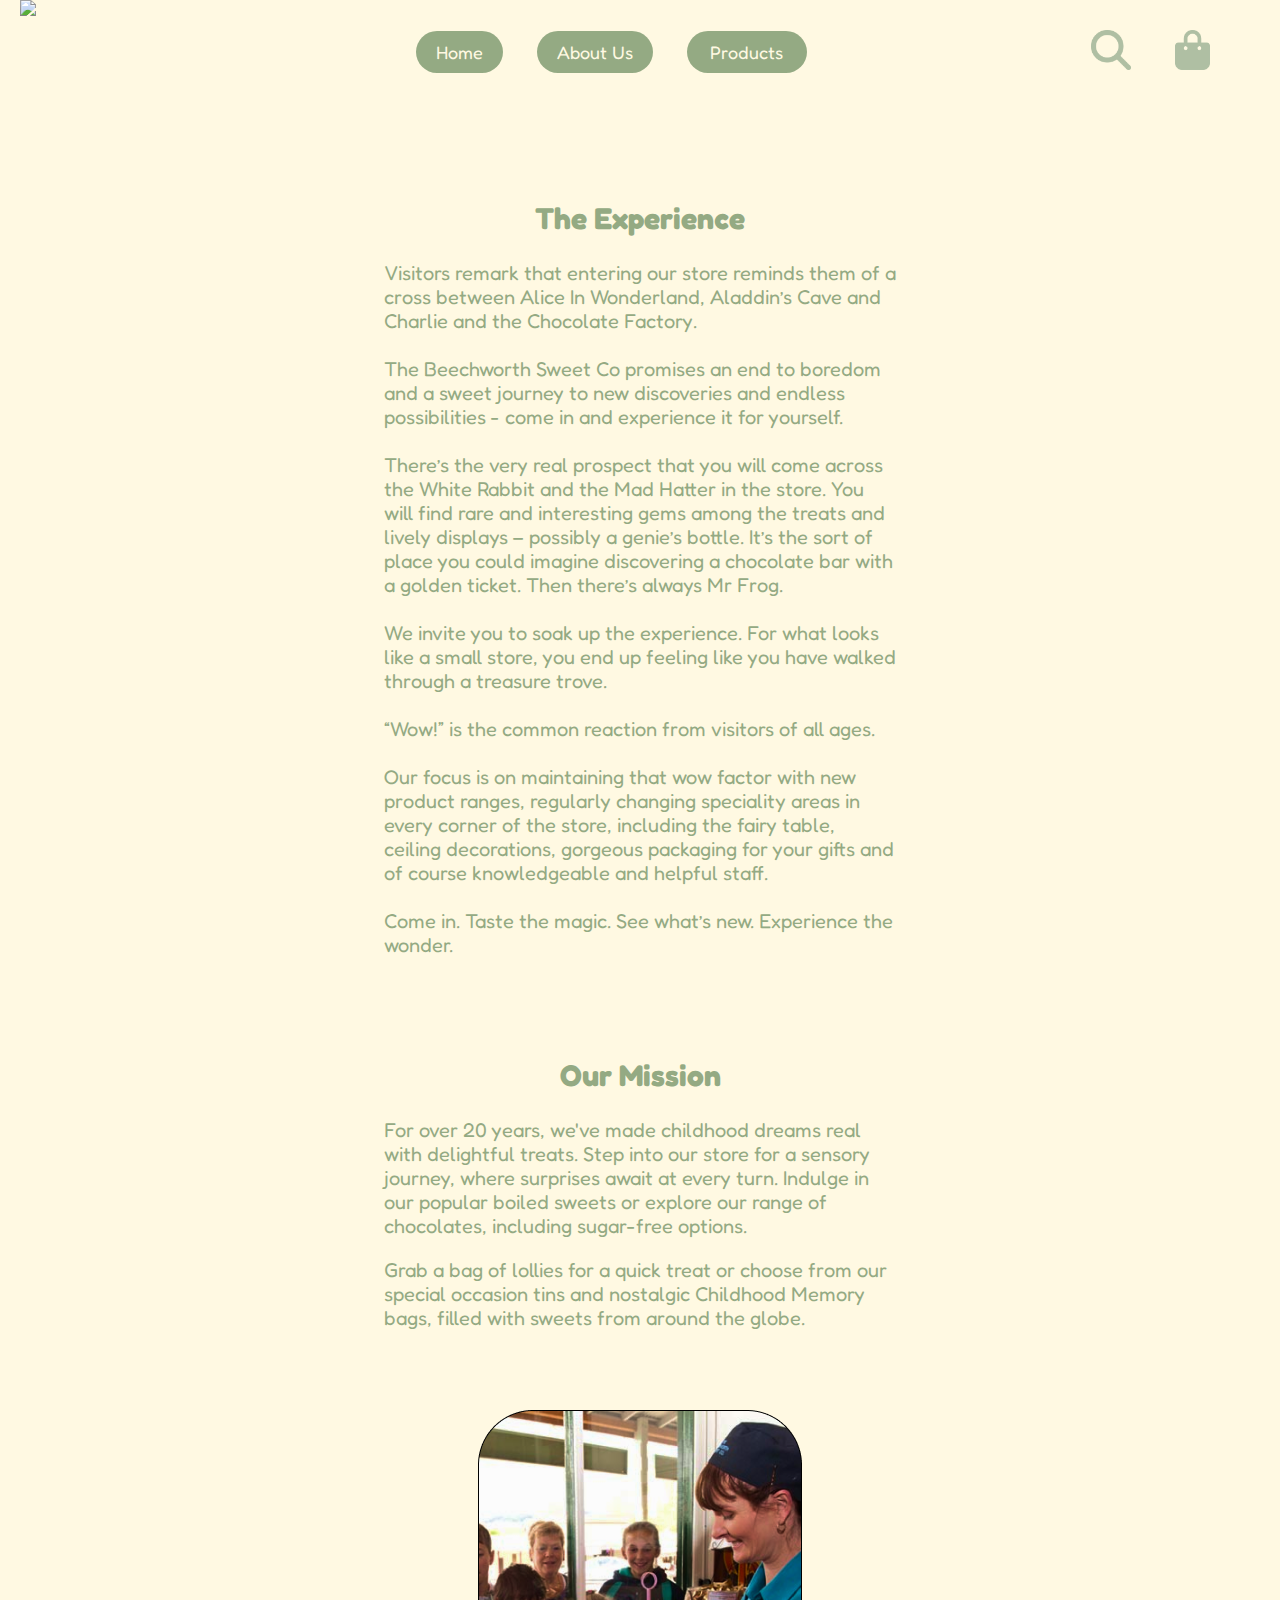
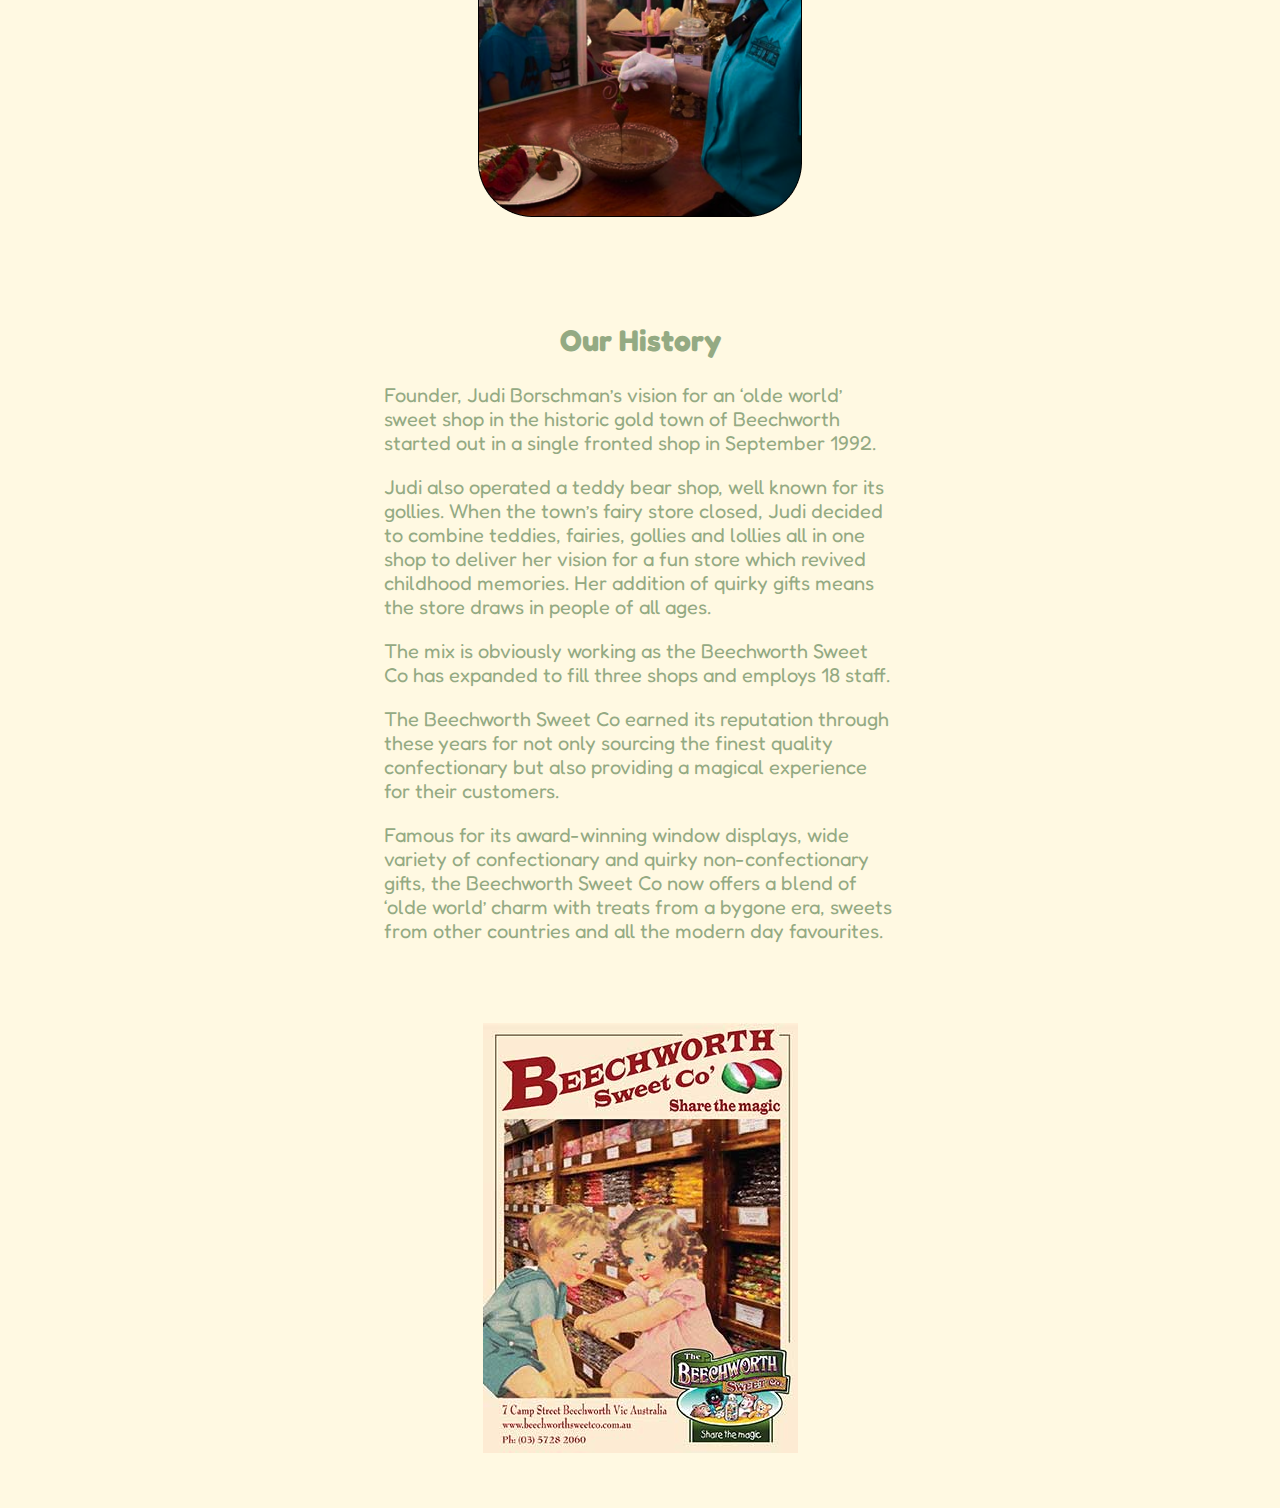
==== commit 06358c10: "added new image to about page" ====
--- a/about.html
+++ b/about.html
@@ -121,7 +121,7 @@
             <p>For over 20 years, we've made childhood dreams real with delightful treats. Step into our store for a sensory journey, where surprises await at every turn. Indulge in our popular boiled sweets or explore our range of chocolates, including sugar-free options.</p>
             <p>Grab a bag of lollies for a quick treat or choose from our special occasion tins and nostalgic Childhood Memory bags, filled with sweets from around the globe.</p></p>
 
-            <div class="woman-making-sweets">
+            <div class="about-images">
                 <img src="assets/images/woman-making-sweets.png" alt="woman-making-sweets">
             </div>
 
@@ -131,6 +131,11 @@
             <p>The mix is obviously working as the Beechworth Sweet Co has expanded to fill three shops and employs 18 staff.</p>
             <p>The Beechworth Sweet Co earned its reputation through these years for not only sourcing the finest quality confectionary but also providing a magical experience for their customers.</p>
             <p>Famous for its award-winning window displays, wide variety of confectionary and quirky non-confectionary gifts, the Beechworth Sweet Co now offers a blend of ‘olde world’ charm with treats from a bygone era, sweets from other countries and all the modern day favourites.</p>
+            
+            <div class="about-images">
+                <img src="assets/images/old-poster.jpg"/>
+            </div>
+            
         </div>
     </div>
 </body>
--- a/style.css
+++ b/style.css
@@ -447,7 +447,7 @@
 }
 
 .about-container {
-    color:rgb(124, 144, 108);
+    color: var(--pastel-green);
     font-family: 'Fredoka';
     font-size: 20px;
     margin: 0 auto;
@@ -473,7 +473,7 @@
     }
 }
 */
-.woman-making-sweets {
+.about-images {
     /* height: 300px;
     display: block;
     margin: 50px auto;
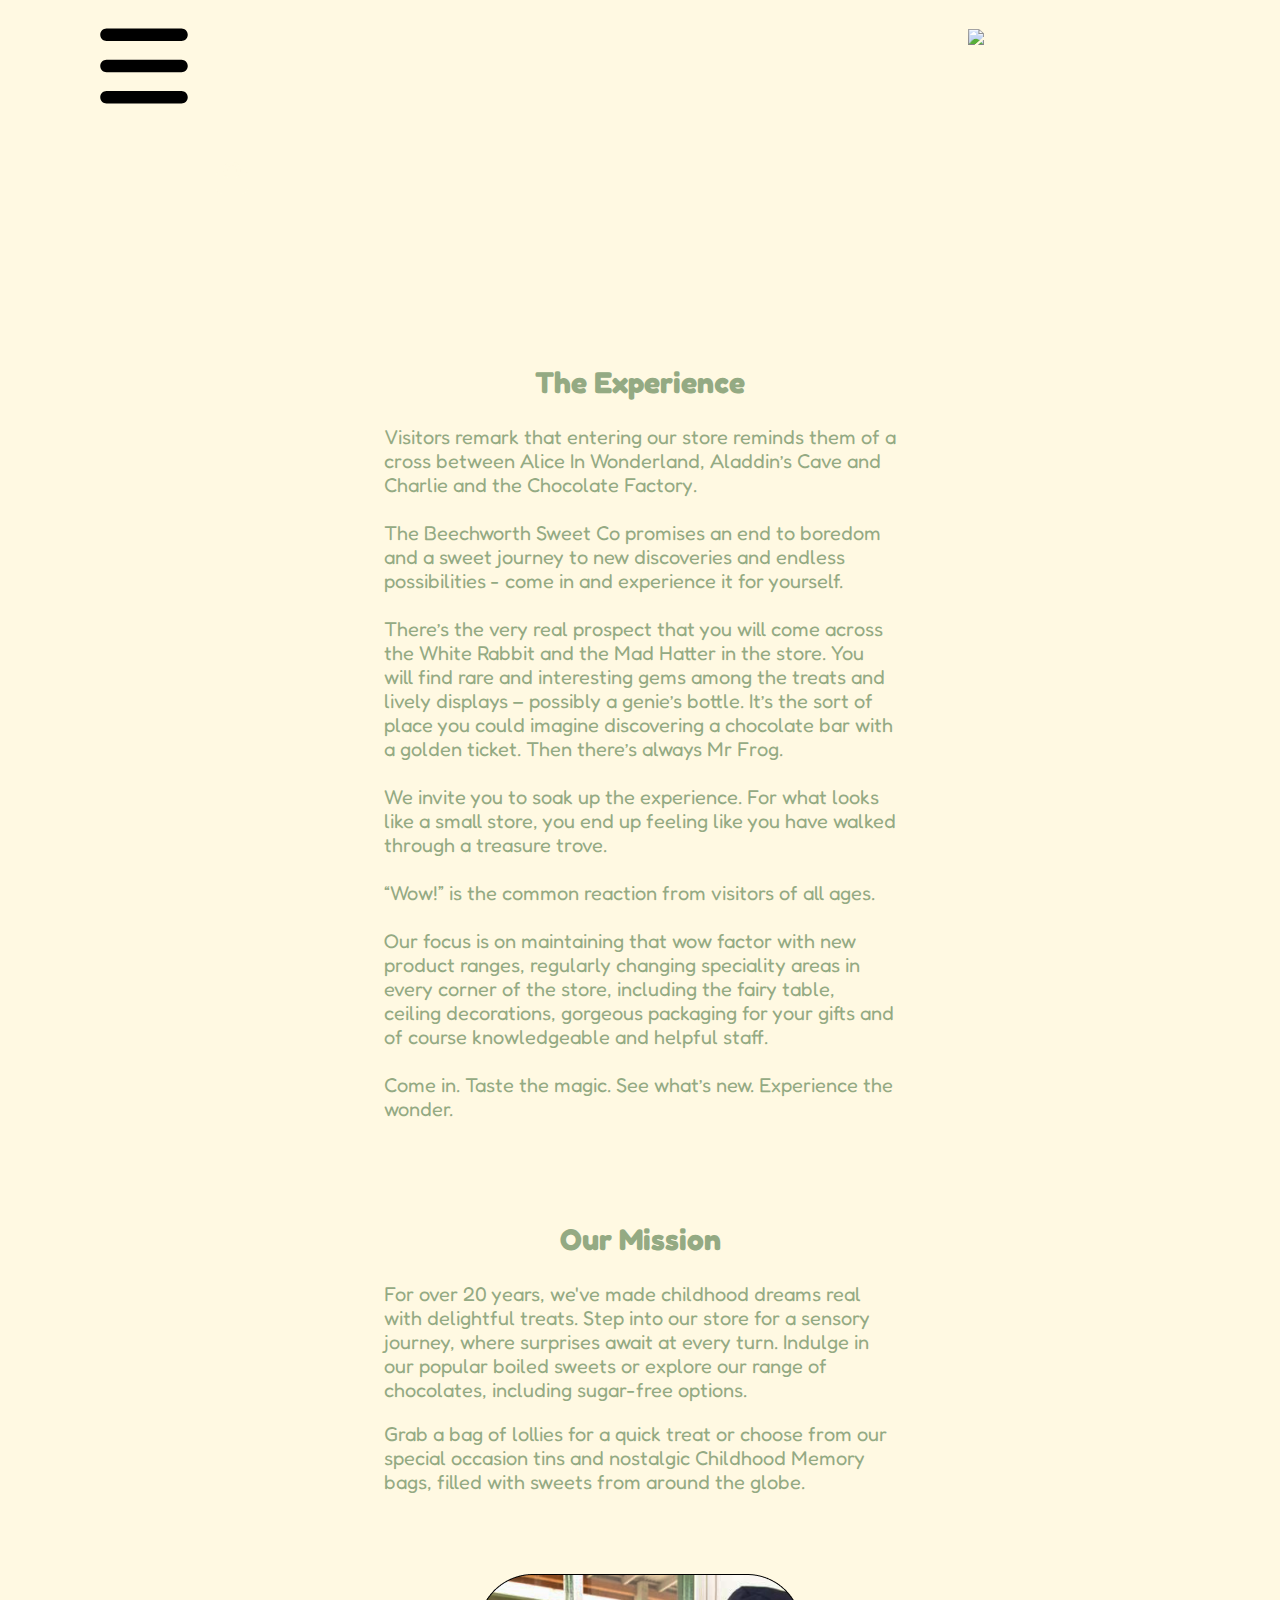
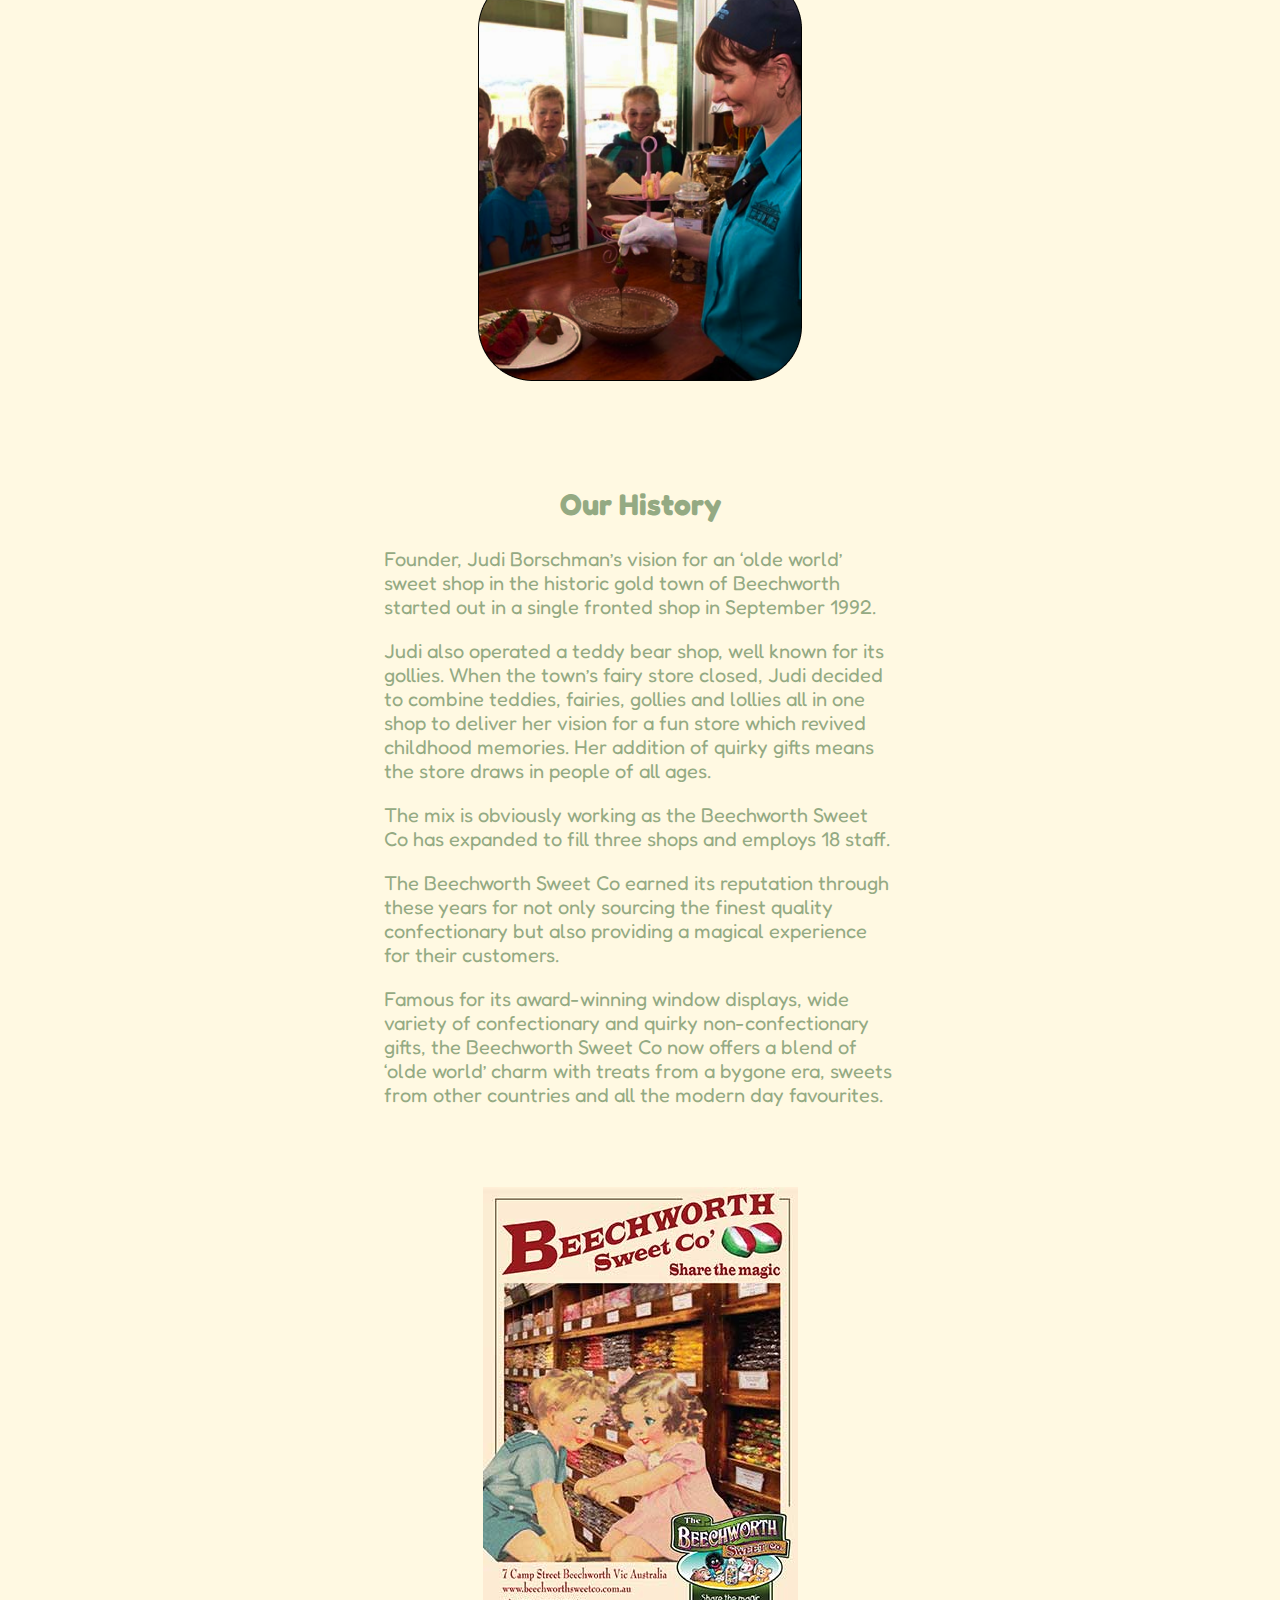
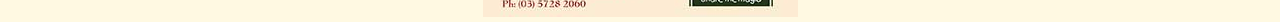
==== commit 4f0f0f31: "added responsive navbar to all pages" ====
--- a/about.html
+++ b/about.html
@@ -68,17 +68,17 @@
         <img id="red-candy-0" class="red-candy-back" src="assets/images/red_candy_bar.png">
         <img id="red-candy-2" class="red-candy-back" src="assets/images/red_candy_bar.png">
 
-        <header>
+        <header class="laptop-header">
             <div class="nav-item" id="nav-left">
                 <img src="assets/images/beechworth_logo.png" onclick="location.href='index.html'">
             </div>
             <div class="nav-item" id="nav-middle">
                 <ul>
-                    <li><a href="index.html"><div class="nav-box nav-green">Home</div></a></li>
-                    <li><a href="about.html"><div class="nav-box nav-green">About Us</div></a></li>
+                    <li><a href="index.html"><div class="nav-box nav-tan">Home</div></a></li>
+                    <li><a href="about.html"><div class="nav-box nav-tan">About Us</div></a></li>
                     <li class="products-nav-container">
-                        <a href="categories.html"><div class="nav-box nav-green" id="products-btn" onmouseover="showProductDropdown('green')">Products</div></a>
-                        <div id="product-drop-down" class="nav-green" onmouseleave="hideProductDropdown('green')">
+                        <a href="categories.html"><div class="nav-box nav-tan" id="products-btn" onmouseover="showProductDropdown('green')">Products</div></a>
+                        <div id="product-drop-down" class="nav-tan" onmouseleave="hideProductDropdown()">
                             <table>
                                 <tr><td onclick="location.href='products.html'">All Your Favourites</td></tr>
                                 <tr><td onclick="location.href='products.html'">Gummies and Jellies</td></tr>
@@ -96,11 +96,25 @@
                 </ul>
             </div>
             <div class="nav-item" id="nav-right">
-                <img src="assets/icons/magnifying-glass-green.png" onclick="showSearch()"/>
+                <img src="assets/icons/magnifying-glass-tan.png" onclick="showSearch()"/>
                 <div id="cart-count">0</div>
-                <img src="assets/icons/bag-shopping-green.png" onclick="showCart()"/>
+                <img src="assets/icons/bag-shopping-tan.png" onclick="showCart()"/>
             </div>
         </header>
+
+        <header class="phone-header">
+            <div class="nav-item" id="nav-left">
+                <img src="assets/icons/bars.svg" onclick="location.href='index.html'">
+            </div>
+            <div class="nav-item" id="nav-middle">
+                <img src="assets/images/beechworth_logo.png" onclick="location.href='index.html'">
+            </div>
+            <div class="nav-item" id="nav-right">
+                <div id="cart-count">0</div>
+                <img src="assets/icons/bag-shopping-tan.png" onclick="showCart()"/>
+            </div>
+        </header>
+        
         <div class="about-container">
             <h2>The Experience</h2>
             <p>Visitors remark that entering our store reminds them of a cross between Alice In Wonderland, Aladdin’s Cave and Charlie and the Chocolate Factory. <br><br>
--- a/style.css
+++ b/style.css
@@ -332,6 +332,7 @@
     cursor: pointer;
 }
 
+/* media query */
 .homepage-product {
     /* background-color: red; */
     display: flex;
@@ -821,98 +822,667 @@
     display: none;
 }
 
-/* CHECKOUT */
-.checkout-col-1,.checkout-col-2 {
-    width: 50%;
-}
-
-.checkout-col-1-container {
-    width: 80%;
-    height: 70vh;
-    overflow-y: scroll;
-    margin: 2rem auto;
-    text-align: center;
-    background-color: white;
-    padding: 2rem 0rem;
-    border-radius: 2rem;
-    box-shadow: 0 6px 6px hsl(0deg 0% 0% / 0.3);
-}
-
-.checkout-col-1-container h4 {
-    text-align: left;
-    margin: 0 2.5rem;
-    font-family: 'Fredoka';
-    font-size: 1.5rem;
-}
-
-.checkout-col-2 {
-    text-align: left;
-    padding: 1.5rem 2rem;
-}
-
-.checkout-col-2-container {
-    text-align: left;
-    width: 80%;
-    margin: 1rem auto;
-}
-
-.checkout-field {
-    margin-bottom: 2rem;
-}
-
-.checkout-container {
+/* responsiveness check */
+/* about screen */
+
+/* nav bar */
+@media only screen and (max-width: 600px){
+    .nav-item {
+        height: 100px;
+        margin: 0 20px;
+        /* background-color: red; */
+    }
+    
+    #nav-left > img {
+        height: 100px;
+    }
+    
+    #nav-middle {
+        text-align: center;
+        width: 50%;
+        position: relative;
+        margin-left: 135px;
+    }
+    
+    #nav-middle > ul > li {
+        display: inline-block;
+        padding: 15px 2.5%;
+        list-style: none;
+    }
+    
+    
+}
+
+/* candies 
+
+@media only screen and (max-width: 600px){
+    .container > .box-1 > img {
+        display: block;
+        margin-left: auto;
+        margin-right: auto;
+        width: 100%;
+        height: 100%;
+        border-radius: 60px 60px 0px 0px;
+    }
+    
+    .container > .box-1 > h3 {
+        margin-top: 60%;
+    }
+    
+    .container {
+        padding-bottom: 50%;
+        float: left;
+        width: 100%;
+    }
+}
+
+@media only screen and (max-width: 601px){
+    .container > .box-1 > img {
+        display: block;
+        margin-left: auto;
+        margin-right: auto;
+        width: 100%;
+        height: 100%;
+        border-radius: 60px 60px 0px 0px;
+    }
+    
+    .container > .box-1 > h3 {
+        margin-top: 60%;
+    }
+    
+    .container {
+        padding-bottom: 50%;
+        float: left;
+        width: 100%;
+    }
+}
+
+@media only screen and (max-width: 768px){
+    .container > .box-1 > img {
+        display: block;
+        margin-left: auto;
+        margin-right: auto;
+        width: 100%;
+        height: 100%;
+        border-radius: 60px 60px 0px 0px;
+    }
+    
+    .container > .box-1 > h3 {
+        margin-top: 60%;
+    }
+    
+    .container {
+        padding-bottom: 50%;
+        float: left;
+        width: 100%;
+    }
+}
+
+@media only screen and (max-width: 992px){
+    .container > .box-1 > img {
+        display: block;
+        margin-left: auto;
+        margin-right: auto;
+        width: 100%;
+        height: 100%;
+        border-radius: 60px 60px 0px 0px;
+    }
+    
+    .container > .box-1 > h3 {
+        margin-top: 60%;
+    }
+    
+    .container {
+        padding-bottom: 50%;
+        float: left;
+        width: 100%;
+    }
+}
+
+@media only screen and (max-width: 1368px){
+    .container > .box-1 > img {
+        display: block;
+        margin-left: auto;
+        margin-right: auto;
+        width: 100%;
+        height: 100%;
+        border-radius: 60px 60px 0px 0px;
+    }
+    
+    .container > .box-1 > h3 {
+        margin-top: 60%;
+    }
+    
+    .container {
+        padding-bottom: 50%;
+        float: left;
+        width: 100%;
+    }
+}
+*/
+
+/* General container and image styling */
+.candy-container {
+    padding-bottom: 50%;
+    width: 100%;
+    float: left;
+    position: relative; /* Ensures child elements can be positioned absolutely */
+}
+
+.candy-container > img {
+    display: block;
+    margin-left: auto;
+    margin-right: auto;
+    width: 100%;
+    height: auto; /* Keeps aspect ratio */
+    border-radius: 60px 60px 0px 0px;
+}
+
+/* Additional styling for h3 if needed */
+.candy-container > .box-1 > h3 {
+    margin-top: 60%;
+}
+
+/* Media query for larger screens if specific adjustments are needed */
+@media only screen and (min-width: 600px) {
+    .candy-container {
+        padding-bottom: 50%;
+        float: left;
+        width: 100%;
+    }
+}
+
+
+
+/* text*/
+
+
+body{
+    margin:0;
+    padding:0;
+}
+.container{
+    margin:0;
+    padding:0;
+}
+
+.flex-container{
     display: flex;
-    align-self: center;
-    justify-content: space-between;
-    text-align: center;
-    width: 100%;
-}
-
-.checkout-col-2 h6 {
-    font-family: 'Fredoka';
-    font-size: 1.4rem;
+    justify-content: center;
+    align-items: center;
+    min-height: 100vh;
+    /* padding: 10px; */
+    box-sizing: border-box;
+    
+}
+
+@media only screen and  (max-width: 358px) {
+    
+    .textbox-1 {
+        width:100%;
+        max-width: 100%;
+        padding: 20px;
+        box-sizing:border-box;
+        /*margin: auto; */
+        margin-top: -30px; 
+    }
+
+    #red-candy-0, #red-candy-2 {
+        display: none;
+    }
+
+    .laptop-header {
+        display: none;
+        opacity: 0;
+    }
+
+    .phone-header {
+        display: flex;
+        opacity: 100%;
+    }
+}
+
+@media only screen and  (max-width: 600px) {
+    
+    .textbox-1 {
+        width:100%;
+        max-width: 100%;
+        padding: 20px;
+        box-sizing:border-box;
+        /*margin: auto; */ 
+    }
+
+    #red-candy-0, #red-candy-2 {
+        display: none;
+    }
+
+    .laptop-header {
+        display: none;
+        opacity: 0;
+    }
+
+    .phone-header {
+        display: flex;
+        opacity: 100%;
+    }
+}
+
+@media only screen and  (min-width: 601px) {
+    
+    .textbox-1 {
+        width:90%;
+        max-width: 90%;
+        padding: 20px;
+        box-sizing:border-box;
+        /*margin: auto; */ 
+    }
+
+    #red-candy-0, #red-candy-2 {
+        display: none;
+    }
+
+    .laptop-header {
+        display: none;
+        opacity: 0;
+    }
+
+    .phone-header {
+        display: flex;
+        opacity: 100%;
+    }
+}
+/* <600px, 601px, 768px, 992px, 1200px */
+
+@media only screen and (min-width: 768px) {
+    
+    .textbox-1 {
+        width: 60%;
+        max-height: 60%;
+        /* margin: auto; */ 
+        
+    }
+
+    #red-candy-0, #red-candy-2 {
+        display: none;
+    }
+
+    .laptop-header {
+        display: none;
+        opacity: 0;
+    }
+
+    .phone-header {
+        display: flex;
+        opacity: 100%;
+    }
+}
+
+@media only screen and (min-width: 992px) {
+    .textbox-1 {
+        width: 50%;
+        max-width: 50%;
+    }
+
+    #red-candy-0, #red-candy-2 {
+        display: none;
+    }
+
+    .laptop-header {
+        display: none;
+        opacity: 0;
+    }
+
+    .phone-header {
+        display: flex;
+        opacity: 100%;
+    }
+}
+/* surface pro 7 */
+@media only screen and (min-width: 1368px) {
+    .textbox-1 {
+        width: 40%;
+        max-width: 40%;
+    }
+
+    #red-candy-0, #red-candy-2 {
+        display: flex;
+    }
+
+    .phone-header {
+        display: none;
+        opacity: 0;
+    }
+
+    .laptop-header {
+        display: flex;
+        opacity: 100%;
+    }
+}
+
+
+/* categories responsiveness */
+/*Iphone 12 Pro*/
+@media only screen and (max-width: 390px){
+    /*navbar*/
+    .nav-item{
+        height: auto;
+        margin: 0 10px;
+    }
+
+    #nav-middle{
+        width:100%;
+        margin-left: 0;
+    }
+
+    #nav-middle > ul > li{
+        display:block;
+        padding: 10px 5%;
+    }
+
+    .nav-box{
+        font-size: 14px; /*maybe fix this */
+        padding: 5px 10px;
+
+    }
+
+    #nav-right{
+        margin-right: 20px;
+    }
+
+    #nav-right > img{
+        height: 30px;
+        margin: 20px 10px;
+    }
+
+    /*product slider */
+    .product-slider{
+        flex-direction: column;
+        margin: 20px 1rem;
+    }
+
+    .homepage-category{
+        width: 80%;
+        margin-bottom: 20px;
+    }
+    
+    .homepage-category > img{
+        height:auto;
+    }
+
+    /*search section */
+    #search-bar {
+        width:90%;
+    }
+
+    #search-section > #search-bar > input{
+        font-size: 20px;
+    }
+}
+
+/*media query for surface pro 7 */
+@media only screen and (max-width: 912px){
+    /*navbar */
+    .nav-item{
+        height: auto;
+        margin: 0 15px;
+    }
+    
+    #nav-middle {
+        width: 70%;
+        margin-left: 0;
+    }
+
+    #nav-middle > ul > li{
+        padding: 10px 3%;
+    }
+
+    .nav-box{
+        font-size: 16px;
+        padding: 8 px 15 px;
+    }
+
+    #nav-right{
+        margin-right: 30px;
+    }
+
+    #nav-right > img{
+        height:35px;
+        margin: 25px 15px;
+    }
+
+    /* product slider */
+    .product-slider{
+        flex-direction: row;
+        flex-wrap: wrap;
+        justify-content: space-around;
+        margin: 20px 5rem;
+    }
+
+    .homepage-category{
+        width: 45%;
+        margin-bottom: 20px;
+    }
+
+    .homepage-cateogry > img{
+        height: auto;
+    }
+
+    /*search section */
+    #search-bar {
+        width: 80%;
+    }
+
+    #search-section > #search-bar > input{
+        font-size: 25px;
+    }
+
+    .phone-header {
+        display: none;
+        opacity: 0;
+    }
+
+    .laptop-header {
+        display: flex;
+        opacity: 100%;
+    }
+}
+
+/* index responsiveness */
+/* iphone 12 pro */
+@media screen and (max-width: 390px){
+    header {
+        flex-direction: column;
+        align-items: center;
+    }
+
+    .nav-item{
+        height: auto;
+        margin: 0 10px;
+    }
+
+    #nav-middle{
+        margin-left: 0;
+        width:100%;
+    }
+
+    #nav-middle > ul > li{
+        padding: 10px 1.25%;
+    }
+
+    #search-bar{
+        width:90%;
+    }
+
+    .container > .box-1{
+        margin: 20px;
+        text-align: center;
+    }
+
+    .homepage-buttons{
+        display: flex;
+        flex-direction: column;
+    }
+
+    .product-slider{
+        flex-direction: column;
+        margin: 20px;
+
+    }
+
+    .homepage-category, .homepage-product{
+        width: 100%;
+        margin-bottom: 20px;
+    }
+
+}
+
+/* Surface Pro 7 */
+@media screen and (max-width: 912px){
+    header {
+        flex-direction: column;
+        align-items: center;
+    }
+
+    .nav-item{
+        height:auto;
+        margin: 0 10px;
+    }
+
+    #nav-middle > ul > li{
+        padding: 10px 1.25%;
+    }
+
+    #search-bar {
+        width: 70%;
+    }
+
+    .container> .box-1{
+        margin: 20px;
+        text-align: center;
+    }
+
+    .homepage-buttons{
+        display:flex;
+        flex-direction: column;
+    }
+
+    .product-slider{
+        flex-direction: column;
+        margin: 20px;
+    }
+    .homepage-category, .homepage-product{
+        width: 100%;
+        margin-bottom: 20px;
+    }
+
+
+}
+
+/* for products page */
+body{
+    padding: 0;
     margin: 0;
-    margin-bottom: 0.5rem;
-}
-
-.checkout-col-2 input {
-    font-size: 1rem;
-    padding: 0.5rem;
-    padding-left: 0.8rem;
-    line-height: 1.7rem;
-    width: 100%;
-    border-radius: 0.5rem;
-    border: 1px solid lightgray;
-    font-family:'Inter';
-}
-
-.immutable-quantity {
-    margin-right: 1rem;
-}
-
-.address-information {
+    box-sizing: border-box;
+
+}
+
+header{
+    flex-wrap: wrap;
+    padding: 1rem;
+}
+
+@media screen and (max-width: 912px){
+    /* #nav-middle{
+        width: 60%;
+        margin-left: 70px;
+    } */
+
+    .product-slider{
+        margin: 20px 10rem;
+    }
+
+    .homepage-product{
+        width: 40%;
+        margin-bottom: 20px;
+    }
+}
+
+@media screen and (max-width: 390px){
+
+    .product-slider{
+        flex-direction: column;
+        margin: 20px 2rem;
+    }
+
+    .homepage-product{
+        width: 80%;
+        margin-bottom: 20px;
+    }
+
+    .product-content{
+        width: 14rem;
+        padding: 2rem 1.5rem;
+    }
+
+    .product-container > img{
+        width: 10rem;
+    }
+
+    .add-to-cart-btn{
+        padding: 10px 20%;
+    }
+
+    #cart-container{
+        width:90%;
+    }
+
+    .laptop-header {
+        display: none;
+        opacity: 0;
+    }
+
+    .phone-header {
+        display: flex;
+        opacity: 100%;
+    }
+
+}
+
+.phone-header {
     display: flex;
     flex-direction: row;
-    gap: 3rem;
-}
-
-select {
-    font-size: 1rem;
-    padding: 0.5rem;
-    line-height: 1.7rem;
-    border-radius: 0.5rem;
-    border: 1px solid lightgray;
-    font-family:'Inter';
-    background-color: lightgray;
-}
-
-.checkout-btn {
-    background-color: var(--grey);
-    font-family: 'Fredoka';
-    font-size: 1.3rem;
-    text-align: center;
-    padding: 0.1rem 0;
-    width: 80%;
-    margin: auto;
-    border-radius: 1rem;
+}
+
+.phone-header .nav-item {
+    margin: 0;
+}
+
+.phone-header #nav-left {
+    width: 20%;
+    text-align: center;
+    margin: 0;
+}
+
+.phone-header #nav-left img {
+    width: 50%;
+}
+
+.phone-header #nav-middle {
+    width: 50%;
+}
+
+.phone-header #nav-middle img {
+    width: 7rem;
+    margin-top: 0.8rem;
+}
+
+.phone-header #nav-right {
+    width: 20%;
+    margin: 1rem;
+}
+
+.phone-header #nav-right img {
+    width: 2rem;
+    height: 2rem;
+    margin-right: 2.5rem;
 }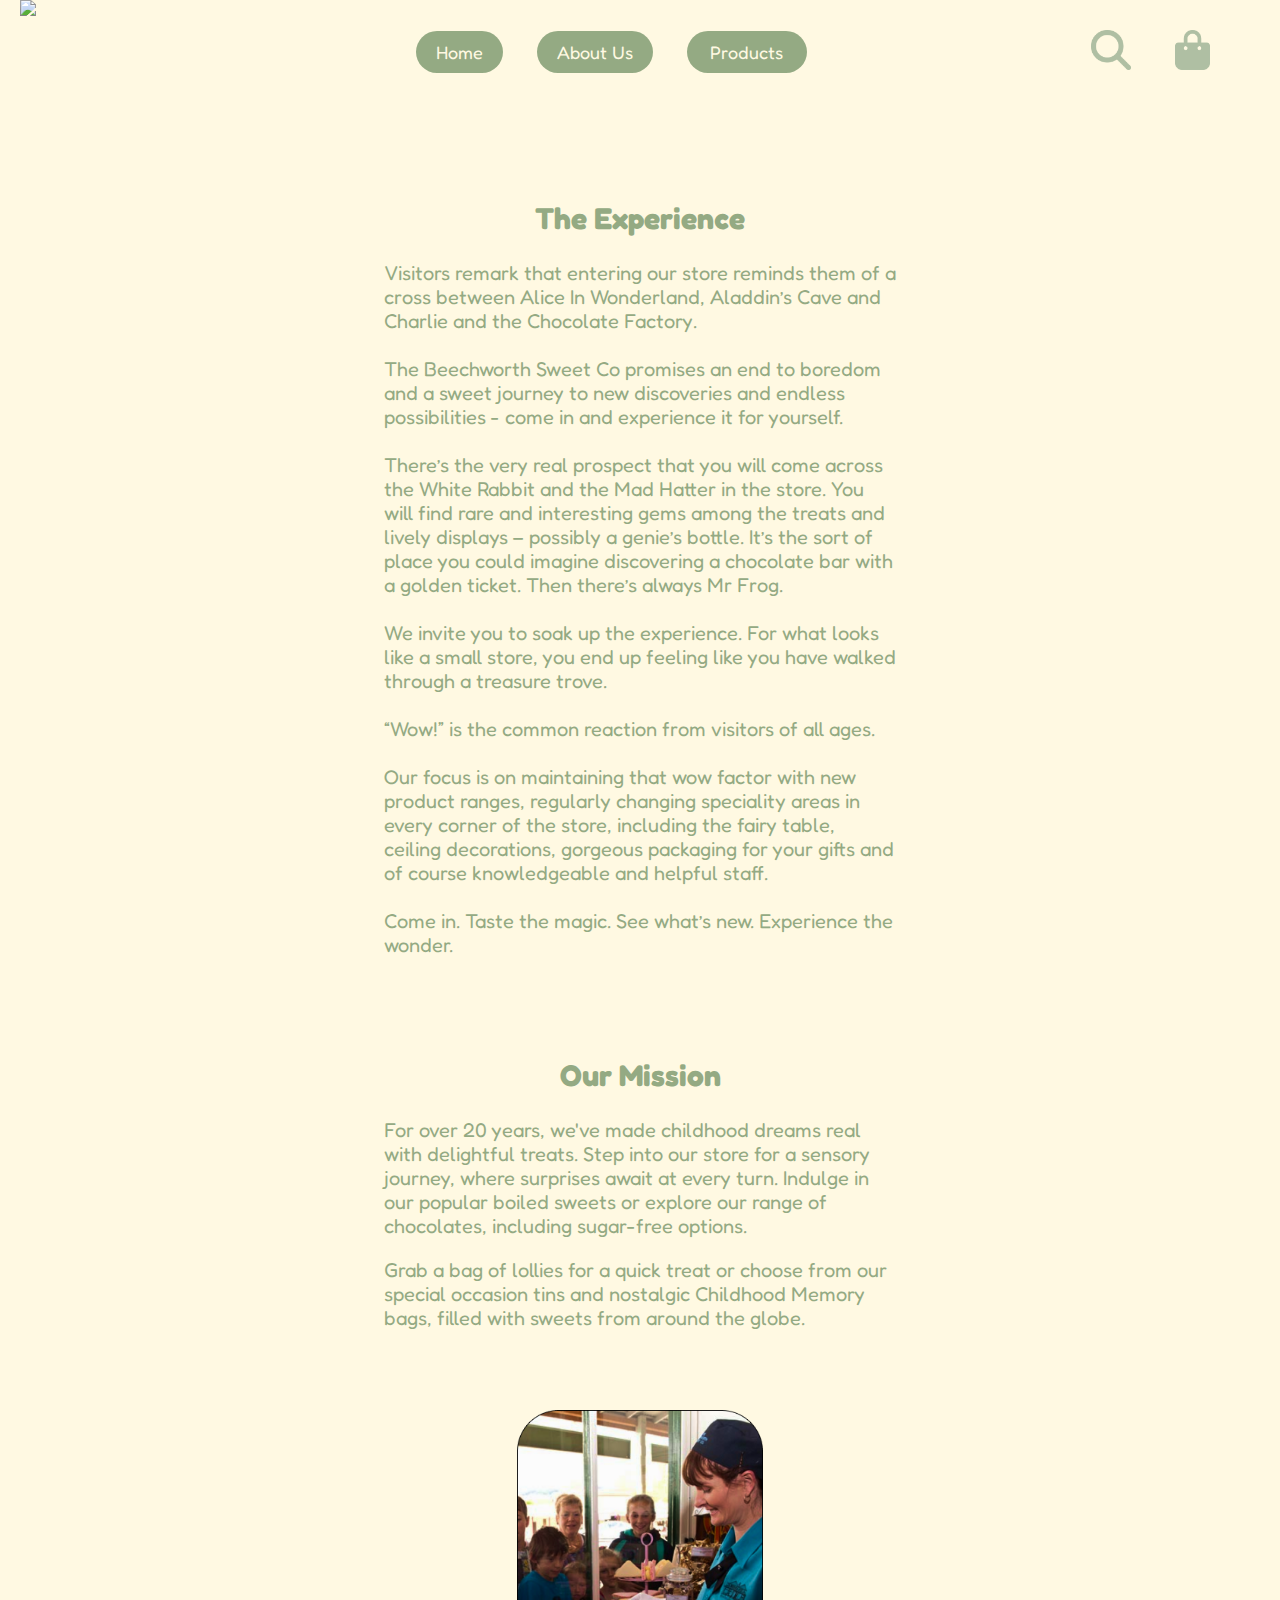
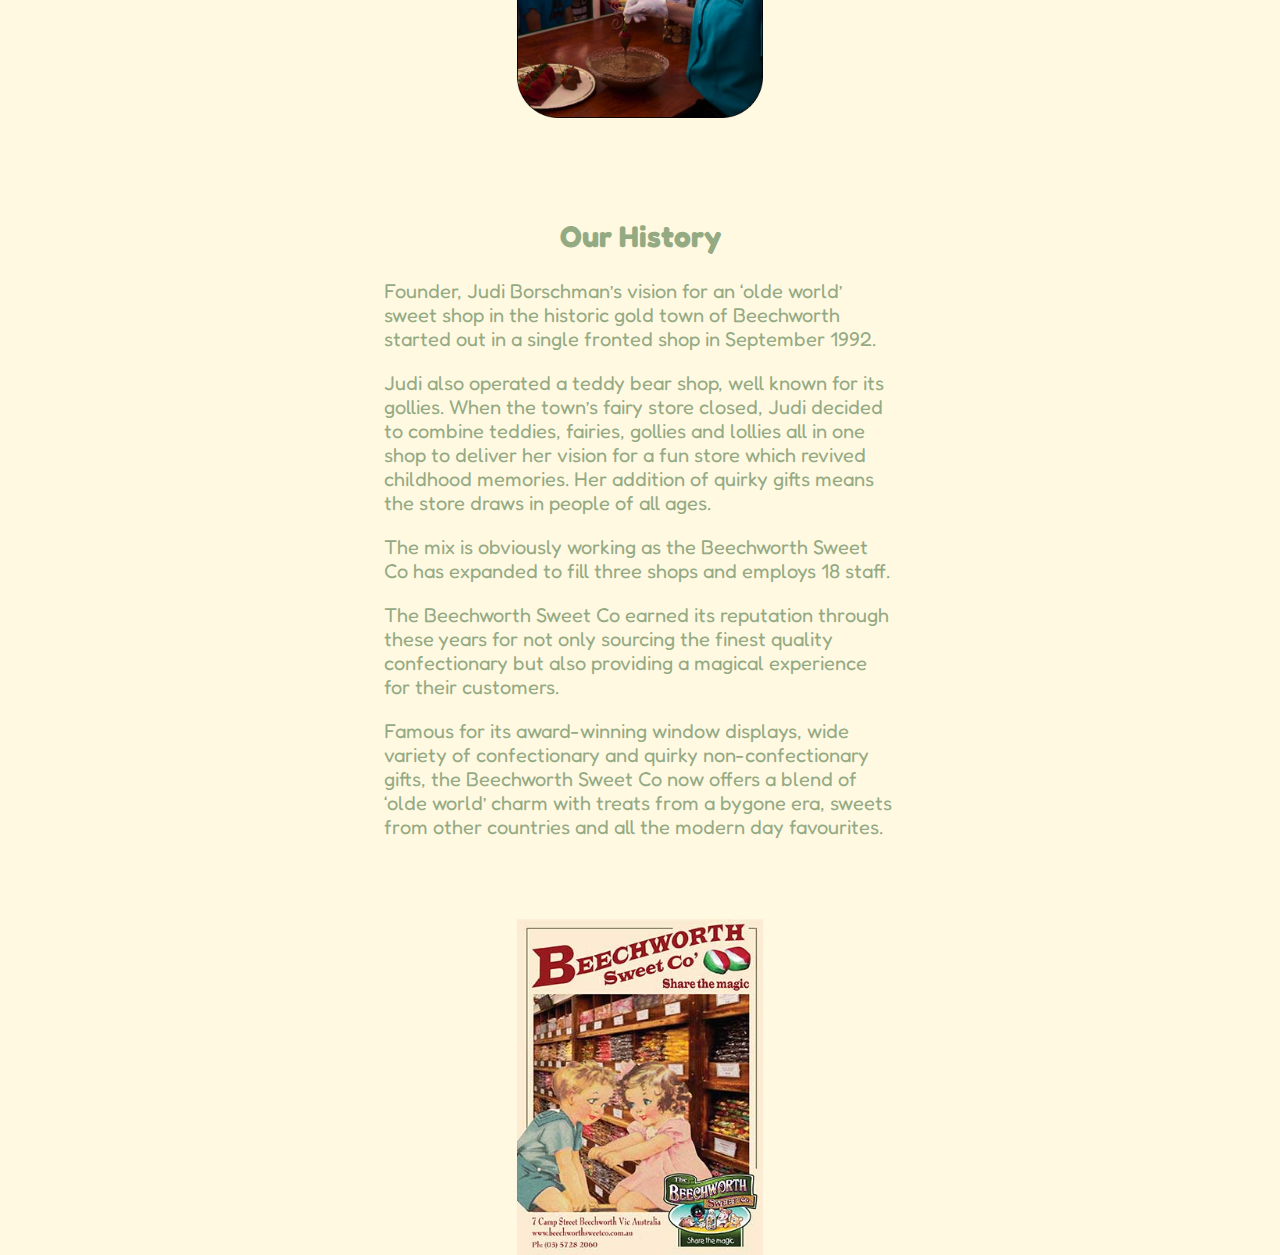
==== commit 40bbb6a7: "edited responsiveness for product page" ====
--- a/about.html
+++ b/about.html
@@ -68,17 +68,17 @@
         <img id="red-candy-0" class="red-candy-back" src="assets/images/red_candy_bar.png">
         <img id="red-candy-2" class="red-candy-back" src="assets/images/red_candy_bar.png">
 
-        <header class="laptop-header">
+        <header>
             <div class="nav-item" id="nav-left">
                 <img src="assets/images/beechworth_logo.png" onclick="location.href='index.html'">
             </div>
             <div class="nav-item" id="nav-middle">
                 <ul>
-                    <li><a href="index.html"><div class="nav-box nav-tan">Home</div></a></li>
-                    <li><a href="about.html"><div class="nav-box nav-tan">About Us</div></a></li>
+                    <li><a href="index.html"><div class="nav-box nav-green">Home</div></a></li>
+                    <li><a href="about.html"><div class="nav-box nav-green">About Us</div></a></li>
                     <li class="products-nav-container">
-                        <a href="categories.html"><div class="nav-box nav-tan" id="products-btn" onmouseover="showProductDropdown('green')">Products</div></a>
-                        <div id="product-drop-down" class="nav-tan" onmouseleave="hideProductDropdown()">
+                        <a href="categories.html"><div class="nav-box nav-green" id="products-btn" onmouseover="showProductDropdown('green')">Products</div></a>
+                        <div id="product-drop-down" class="nav-green" onmouseleave="hideProductDropdown('green')">
                             <table>
                                 <tr><td onclick="location.href='products.html'">All Your Favourites</td></tr>
                                 <tr><td onclick="location.href='products.html'">Gummies and Jellies</td></tr>
@@ -96,25 +96,11 @@
                 </ul>
             </div>
             <div class="nav-item" id="nav-right">
-                <img src="assets/icons/magnifying-glass-tan.png" onclick="showSearch()"/>
+                <img src="assets/icons/magnifying-glass-green.png" onclick="showSearch()"/>
                 <div id="cart-count">0</div>
-                <img src="assets/icons/bag-shopping-tan.png" onclick="showCart()"/>
+                <img src="assets/icons/bag-shopping-green.png" onclick="showCart()"/>
             </div>
         </header>
-
-        <header class="phone-header">
-            <div class="nav-item" id="nav-left">
-                <img src="assets/icons/bars.svg" onclick="location.href='index.html'">
-            </div>
-            <div class="nav-item" id="nav-middle">
-                <img src="assets/images/beechworth_logo.png" onclick="location.href='index.html'">
-            </div>
-            <div class="nav-item" id="nav-right">
-                <div id="cart-count">0</div>
-                <img src="assets/icons/bag-shopping-tan.png" onclick="showCart()"/>
-            </div>
-        </header>
-        
         <div class="about-container">
             <h2>The Experience</h2>
             <p>Visitors remark that entering our store reminds them of a cross between Alice In Wonderland, Aladdin’s Cave and Charlie and the Chocolate Factory. <br><br>
--- a/style.css
+++ b/style.css
@@ -839,7 +839,7 @@
     
     #nav-middle {
         text-align: center;
-        width: 50%;
+        width: 100%;
         position: relative;
         margin-left: 135px;
     }
@@ -848,6 +848,10 @@
         display: inline-block;
         padding: 15px 2.5%;
         list-style: none;
+    }
+
+    .about-images{
+        max-width: 100%;
     }
     
     
@@ -983,14 +987,6 @@
     margin-top: 60%;
 }
 
-/* Media query for larger screens if specific adjustments are needed */
-@media only screen and (min-width: 600px) {
-    .candy-container {
-        padding-bottom: 50%;
-        float: left;
-        width: 100%;
-    }
-}
 
 
 
@@ -1016,7 +1012,7 @@
     
 }
 
-@media only screen and  (max-width: 358px) {
+@media only screen and  (max-width: 390px) {
     
     .textbox-1 {
         width:100%;
@@ -1040,16 +1036,20 @@
         display: flex;
         opacity: 100%;
     }
-}
-
-@media only screen and  (max-width: 600px) {
-    
+
+    .about-images img {
+        width: 100%; /* Adjust the percentage as needed */
+        height: auto;
+        display:flex;
+        margin: 0 auto;
+    }
+    
+}
+
+@media only screen and (min-width: 912px) {
     .textbox-1 {
-        width:100%;
-        max-width: 100%;
-        padding: 20px;
-        box-sizing:border-box;
-        /*margin: auto; */ 
+        width: 50%;
+        max-width: 50%;
     }
 
     #red-candy-0, #red-candy-2 {
@@ -1067,85 +1067,146 @@
     }
 }
 
-@media only screen and  (min-width: 601px) {
-    
-    .textbox-1 {
-        width:90%;
-        max-width: 90%;
-        padding: 20px;
-        box-sizing:border-box;
-        /*margin: auto; */ 
-    }
-
-    #red-candy-0, #red-candy-2 {
-        display: none;
-    }
-
-    .laptop-header {
-        display: none;
-        opacity: 0;
-    }
-
-    .phone-header {
+
+
+/* categories responsiveness */
+
+/* General styles for larger screens */
+.about-images {
+    display: flex;
+    flex-wrap: wrap;
+    gap: 10px; 
+    justify-content: center;
+}
+
+.about-images img {
+    max-width: 48%; 
+    height: auto;
+    display: block;
+    margin: 0 auto;
+}
+/* Iphone 12 Pro */
+@media only screen and (max-width: 390px) {
+    /* navbar */
+    .nav-item {
+        height: auto;
+        margin: 0 10px;
+    }
+
+    #nav-middle {
+        width: 100%;
+        margin-left: 0;
+    }
+
+    #nav-middle > ul > li {
+        display: block;
+        padding: 10px 5%;
+    }
+
+    .nav-box {
+        font-size: 14px; /* maybe fix this */
+        padding: 5px 10px;
+    }
+
+    #nav-right {
+        margin-right: 20px;
+    }
+
+    #nav-right > img {
+        height: 30px;
+        margin: 20px 10px;
+    }
+
+    /* product slider */
+    .product-slider {
         display: flex;
-        opacity: 100%;
-    }
-}
-/* <600px, 601px, 768px, 992px, 1200px */
-
-@media only screen and (min-width: 768px) {
-    
-    .textbox-1 {
+        flex-wrap: wrap;
+        justify-content: space-between;
+        margin: 20px 1rem;
+    }
+
+    /* elements */
+
+    .product-slider{
+        width:48%;
+        margin-bottom: 20px;
+    }
+    .content {
         width: 60%;
-        max-height: 60%;
-        /* margin: auto; */ 
-        
-    }
-
-    #red-candy-0, #red-candy-2 {
-        display: none;
-    }
-
-    .laptop-header {
-        display: none;
-        opacity: 0;
-    }
-
-    .phone-header {
+        margin-bottom: 20px;
+    }
+    
+    .content > img {
+        height: 40%;
+        width: 40%;
+    }
+
+    /* search section */
+    #search-bar {
+        width: 90%;
+    }
+
+    #search-section > #search-bar > input {
+        font-size: 20px;
+    }
+}
+
+/* media query for Surface Pro 7 */
+@media only screen and (max-width: 912px) {
+    /* navbar */
+    .nav-item {
+        height: auto;
+        margin: 0 15px;
+    }
+    
+    #nav-middle {
+        width: 70%;
+        margin-left: 0;
+    }
+
+    #nav-middle > ul > li {
+        padding: 10px 3%;
+    }
+
+    .nav-box {
+        font-size: 16px;
+        padding: 8px 15px;
+    }
+
+    #nav-right {
+        margin-right: 30px;
+    }
+
+    #nav-right > img {
+        height: 35px;
+        margin: 25px 15px;
+    }
+
+    /* product slider */
+    .product-slider {
         display: flex;
-        opacity: 100%;
-    }
-}
-
-@media only screen and (min-width: 992px) {
-    .textbox-1 {
-        width: 50%;
-        max-width: 50%;
-    }
-
-    #red-candy-0, #red-candy-2 {
-        display: none;
-    }
-
-    .laptop-header {
-        display: none;
-        opacity: 0;
-    }
-
-    .phone-header {
-        display: flex;
-        opacity: 100%;
-    }
-}
-/* surface pro 7 */
-@media only screen and (min-width: 1368px) {
-    .textbox-1 {
-        width: 40%;
-        max-width: 40%;
-    }
-
-    #red-candy-0, #red-candy-2 {
-        display: flex;
+        flex-wrap: wrap;
+        justify-content: space-between;
+        margin: 20px 5rem;
+    }
+
+    .homepage-category {
+        width: 45%;
+        margin-bottom: 20px;
+    }
+
+    .homepage-category > img {
+        height: auto;
+        width: 100%;
+    }
+
+    /* search section */
+    #search-bar {
+        width: 80%;
+    }
+
+    #search-section > #search-bar > input {
+        font-size: 25px;
     }
 
     .phone-header {
@@ -1157,133 +1218,14 @@
         display: flex;
         opacity: 100%;
     }
-}
-
-
-/* categories responsiveness */
-/*Iphone 12 Pro*/
-@media only screen and (max-width: 390px){
-    /*navbar*/
-    .nav-item{
-        height: auto;
-        margin: 0 10px;
-    }
-
-    #nav-middle{
-        width:100%;
-        margin-left: 0;
-    }
-
-    #nav-middle > ul > li{
-        display:block;
-        padding: 10px 5%;
-    }
-
-    .nav-box{
-        font-size: 14px; /*maybe fix this */
-        padding: 5px 10px;
-
-    }
-
-    #nav-right{
-        margin-right: 20px;
-    }
-
-    #nav-right > img{
-        height: 30px;
-        margin: 20px 10px;
-    }
-
-    /*product slider */
-    .product-slider{
-        flex-direction: column;
-        margin: 20px 1rem;
-    }
-
-    .homepage-category{
-        width: 80%;
+    .content {
+        width: 65%;
         margin-bottom: 20px;
     }
     
-    .homepage-category > img{
-        height:auto;
-    }
-
-    /*search section */
-    #search-bar {
-        width:90%;
-    }
-
-    #search-section > #search-bar > input{
-        font-size: 20px;
-    }
-}
-
-/*media query for surface pro 7 */
-@media only screen and (max-width: 912px){
-    /*navbar */
-    .nav-item{
-        height: auto;
-        margin: 0 15px;
-    }
-    
-    #nav-middle {
-        width: 70%;
-        margin-left: 0;
-    }
-
-    #nav-middle > ul > li{
-        padding: 10px 3%;
-    }
-
-    .nav-box{
-        font-size: 16px;
-        padding: 8 px 15 px;
-    }
-
-    #nav-right{
-        margin-right: 30px;
-    }
-
-    #nav-right > img{
-        height:35px;
-        margin: 25px 15px;
-    }
-
-    /* product slider */
-    .product-slider{
-        flex-direction: row;
-        flex-wrap: wrap;
-        justify-content: space-around;
-        margin: 20px 5rem;
-    }
-
-    .homepage-category{
-        width: 45%;
-        margin-bottom: 20px;
-    }
-
-    .homepage-cateogry > img{
-        height: auto;
-    }
-
-    /*search section */
-    #search-bar {
-        width: 80%;
-    }
-
-    #search-section > #search-bar > input{
-        font-size: 25px;
-    }
-
-    .phone-header {
-        display: none;
-        opacity: 0;
-    }
-
-    .laptop-header {
-        display: flex;
-        opacity: 100%;
+    .content > img {
+        height: 40%;
+        width: 40%;
     }
 }
 
@@ -1294,6 +1236,9 @@
         flex-direction: column;
         align-items: center;
     }
+    #red-candy-1, #red-candy-2, #red-candy-3, #red-candy-4,#red-candy-5,#red-candy-6 {
+        display: none;
+    }
 
     .nav-item{
         height: auto;
@@ -1321,11 +1266,13 @@
     .homepage-buttons{
         display: flex;
         flex-direction: column;
+        align-items: center;
     }
 
     .product-slider{
         flex-direction: column;
         margin: 20px;
+        align-items: center;
 
     }
 
@@ -1355,15 +1302,20 @@
     #search-bar {
         width: 70%;
     }
-
-    .container> .box-1{
-        margin: 20px;
-        text-align: center;
-    }
-
-    .homepage-buttons{
-        display:flex;
+    
+     .container .box-1 img {
+        max-width: 100%; /* Ensure image doesn't exceed container width */
+        width: 80%; 
+        height: auto; 
+    }
+    
+   
+    .homepage-buttons {
+        display: flex;
         flex-direction: column;
+        align-items: center; 
+        justify-content: center; 
+        margin-top: 20px; 
     }
 
     .product-slider{
@@ -1379,46 +1331,45 @@
 }
 
 /* for products page */
-body{
-    padding: 0;
-    margin: 0;
-    box-sizing: border-box;
-
-}
-
-header{
-    flex-wrap: wrap;
-    padding: 1rem;
-}
-
-@media screen and (max-width: 912px){
-    /* #nav-middle{
+@media screen and (max-width: 912px) {
+    .phone-header {
+        display: flex;
+        justify-content: space-between;
+        align-items: center;
+        padding: 1rem;
+    }
+    .laptop-header {
+        margin:0;
+    }
+
+    #nav-middle {
         width: 60%;
-        margin-left: 70px;
-    } */
-
+        margin: 0 auto;
+        text-align: center;
+    }
+
+    .product-slider {
+        margin: 20px 0;
+    }
+
+    .homepage-product {
+        width: 48%;
+        margin-bottom: 20px;
+    }
+}
+@media screen and (max-width: 390px){
+/*
     .product-slider{
-        margin: 20px 10rem;
-    }
-
+        display: flex;
+        flex-wrap: wrap;
+        justify-content:center;
+    }
+*/
     .homepage-product{
         width: 40%;
         margin-bottom: 20px;
     }
-}
-
-@media screen and (max-width: 390px){
-
-    .product-slider{
-        flex-direction: column;
-        margin: 20px 2rem;
-    }
-
-    .homepage-product{
-        width: 80%;
-        margin-bottom: 20px;
-    }
-
+    
     .product-content{
         width: 14rem;
         padding: 2rem 1.5rem;
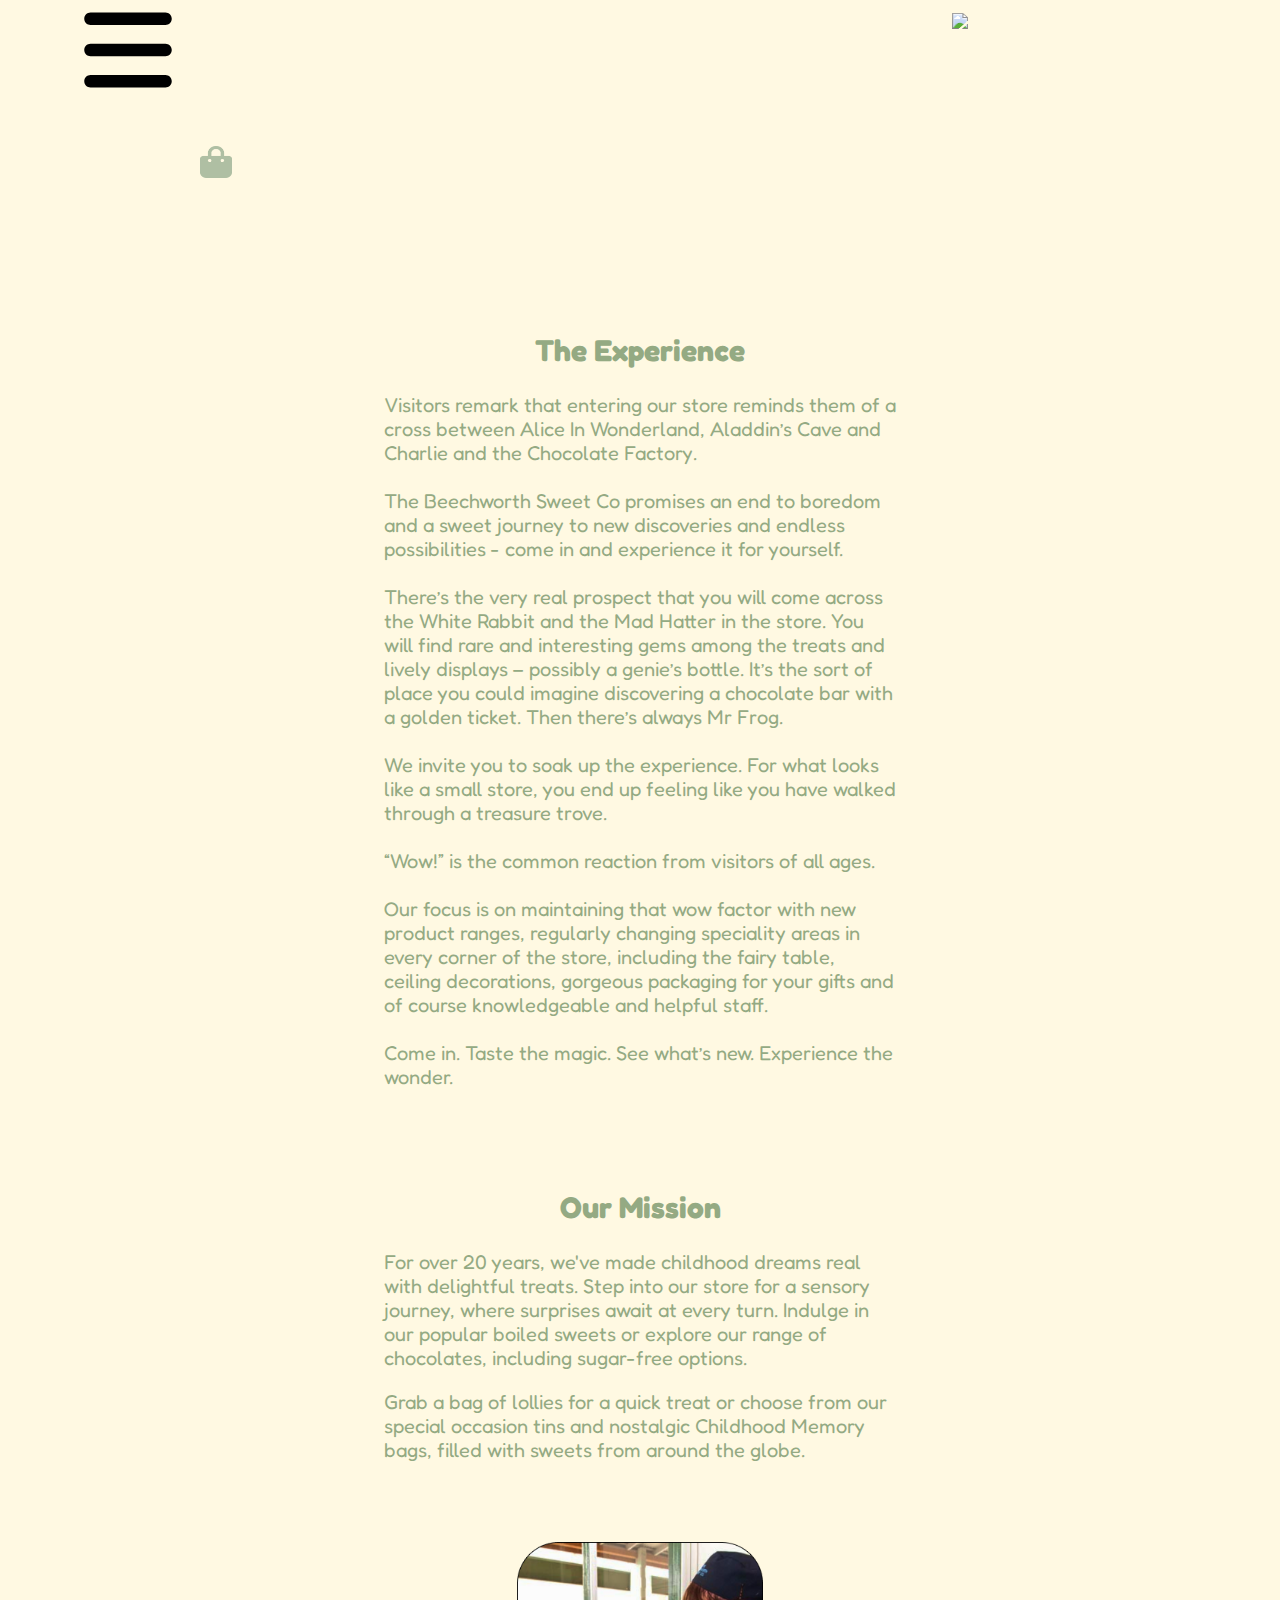
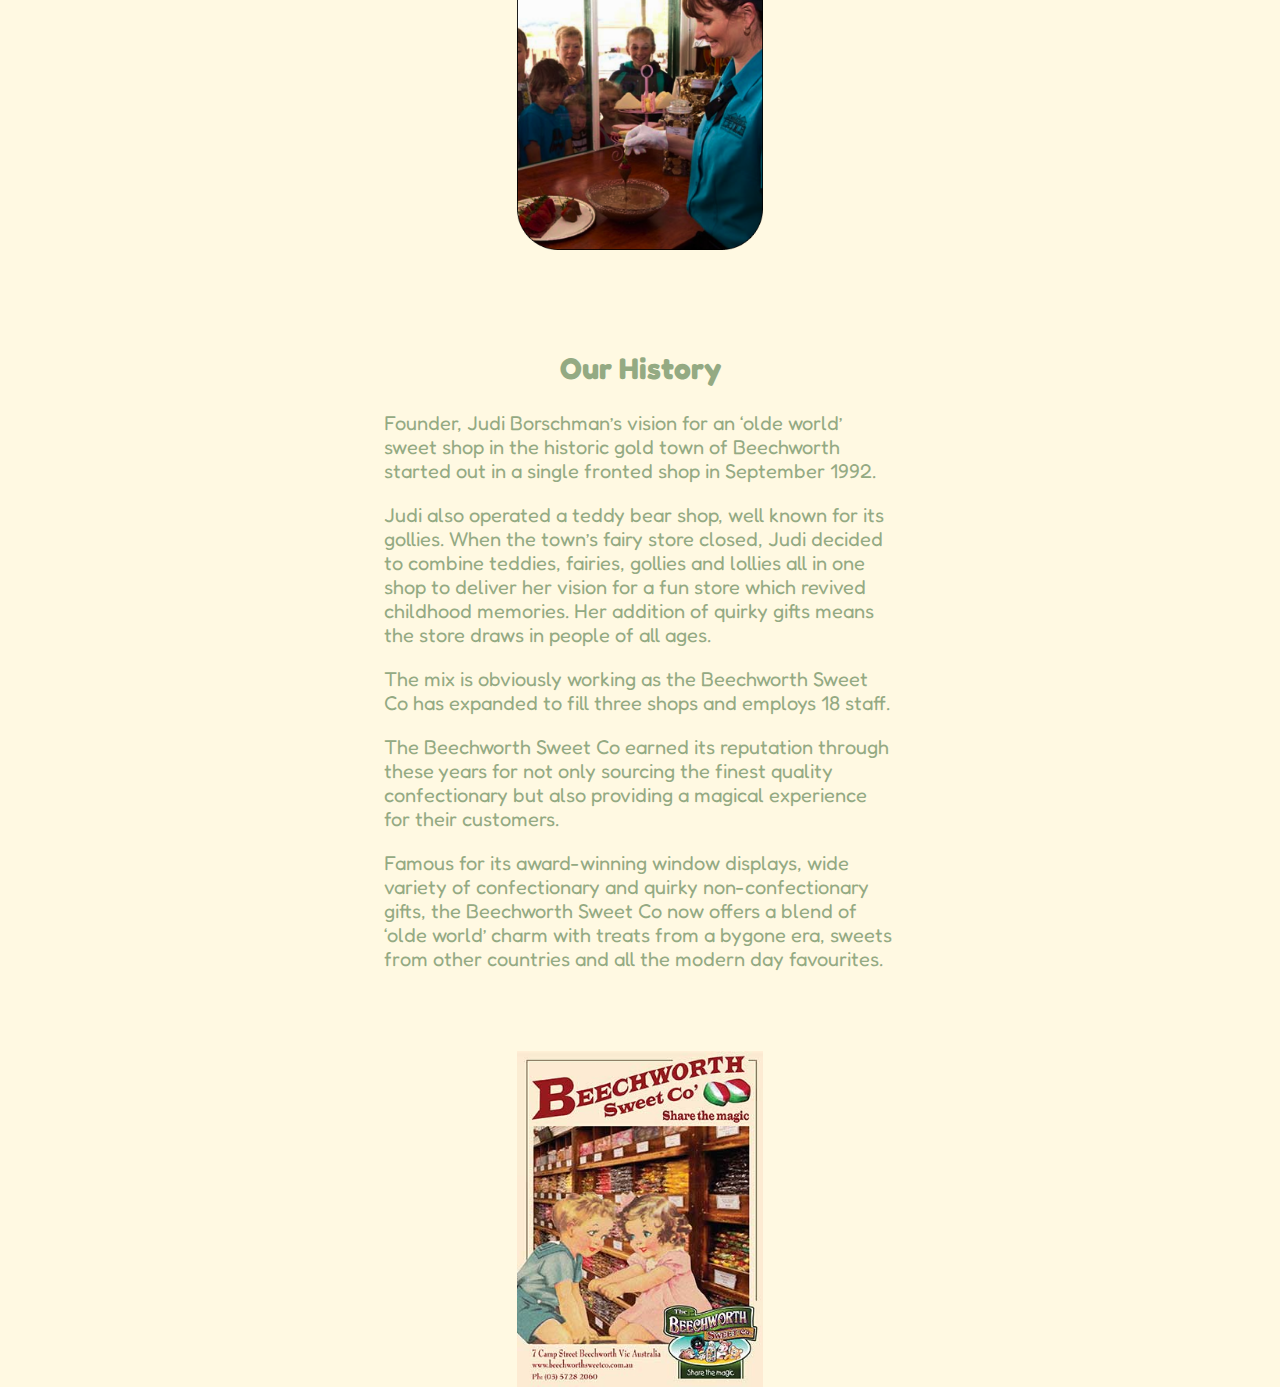
==== commit a601f8d6: "implemented pull-out menu for phone navigation" ====
--- a/about.html
+++ b/about.html
@@ -14,6 +14,29 @@
 </head>
 
 <body style="background-color:rgb(255, 249, 226);">
+    <div class="phone-menu" id="phone-menu">
+        <div class="menu-header">
+            <img class="menu-header-logo" src="assets/images/beechworth_logo.png">
+            <img class="menu-close" src="assets/icons/circle-xmark.svg" onclick="document.getElementById('phone-menu').style.display = 'none'">
+        </div>
+
+        <div class="menu-item" onclick="location.href='index.html'">Home</div>
+        <div class="menu-item" onclick="location.href='about.html'">About Us</div>
+        <div class="menu-item" onclick="location.href='Categories.html'">Products</div>
+
+
+        <div class="menu-products">
+            <div class="menu-item product-item" onclick="location.href='products.html'">All Your Favourites</div>
+            <div class="menu-item product-item" onclick="location.href='products.html'">Gummies & Jellies</div>
+            <div class="menu-item product-item" onclick="location.href='products.html'">Fudge</div>
+            <div class="menu-item product-item" onclick="location.href='products.html'">Nougat</div>
+            <div class="menu-item product-item" onclick="location.href='products.html'">Boiled Sweets</div>
+            <div class="menu-item product-item" onclick="location.href='products.html'">Lollipops</div>
+            <div class="menu-item product-item" onclick="location.href='products.html'">Chocolate</div>
+            <div class="menu-item product-item" onclick="location.href='products.html'">Lolly Jars & Tints</div>
+        </div>
+    </div>
+
     <div id="cart-container">
         <h4>Cart</h4>
         <div id="cart-contents">
@@ -68,7 +91,7 @@
         <img id="red-candy-0" class="red-candy-back" src="assets/images/red_candy_bar.png">
         <img id="red-candy-2" class="red-candy-back" src="assets/images/red_candy_bar.png">
 
-        <header>
+        <header class="laptop-header">
             <div class="nav-item" id="nav-left">
                 <img src="assets/images/beechworth_logo.png" onclick="location.href='index.html'">
             </div>
@@ -101,6 +124,20 @@
                 <img src="assets/icons/bag-shopping-green.png" onclick="showCart()"/>
             </div>
         </header>
+
+        <header class="phone-header">
+            <div class="nav-item" id="nav-left">
+                <img src="assets/icons/bars.svg" onclick="document.getElementById('phone-menu').style.display = 'table'">
+            </div>
+            <div class="nav-item" id="nav-middle">
+                <img src="assets/images/beechworth_logo.png" onclick="location.href='index.html'">
+            </div>
+            <div class="nav-item" id="nav-right">
+                <div id="cart-count">0</div>
+                <img src="assets/icons/bag-shopping-green.png" onclick="showCart()"/>
+            </div>
+        </header>
+
         <div class="about-container">
             <h2>The Experience</h2>
             <p>Visitors remark that entering our store reminds them of a cross between Alice In Wonderland, Aladdin’s Cave and Charlie and the Chocolate Factory. <br><br>
--- a/style.css
+++ b/style.css
@@ -1436,4 +1436,48 @@
     width: 2rem;
     height: 2rem;
     margin-right: 2.5rem;
+}
+
+.phone-menu{
+    position: fixed;
+    background-color: var(--tan);
+    height: 100%;
+    width: 50%;
+    z-index: 50;
+    font-family: 'Fredoka';
+}
+
+.menu-close {
+    width: 2rem;
+}
+
+.menu-header {
+    display: flex;
+    flex-direction: row;
+    justify-content: space-between;
+    padding: 1rem;
+}
+
+.menu-header-logo {
+    width: 8rem;
+}
+
+.menu-item {
+    padding-top: 0.7rem;
+    padding-bottom: 0.7rem;
+    padding-left: 0.7rem;
+    border-top: 1px solid var(--grey);
+    border-bottom: 1px solid var(--grey);
+}
+
+.product-item {
+    padding-left: 2rem;
+}
+
+.menu-item:hover {
+    background-color: var(--pastel-green);
+}
+
+#phone-menu {
+    display: none;
 }